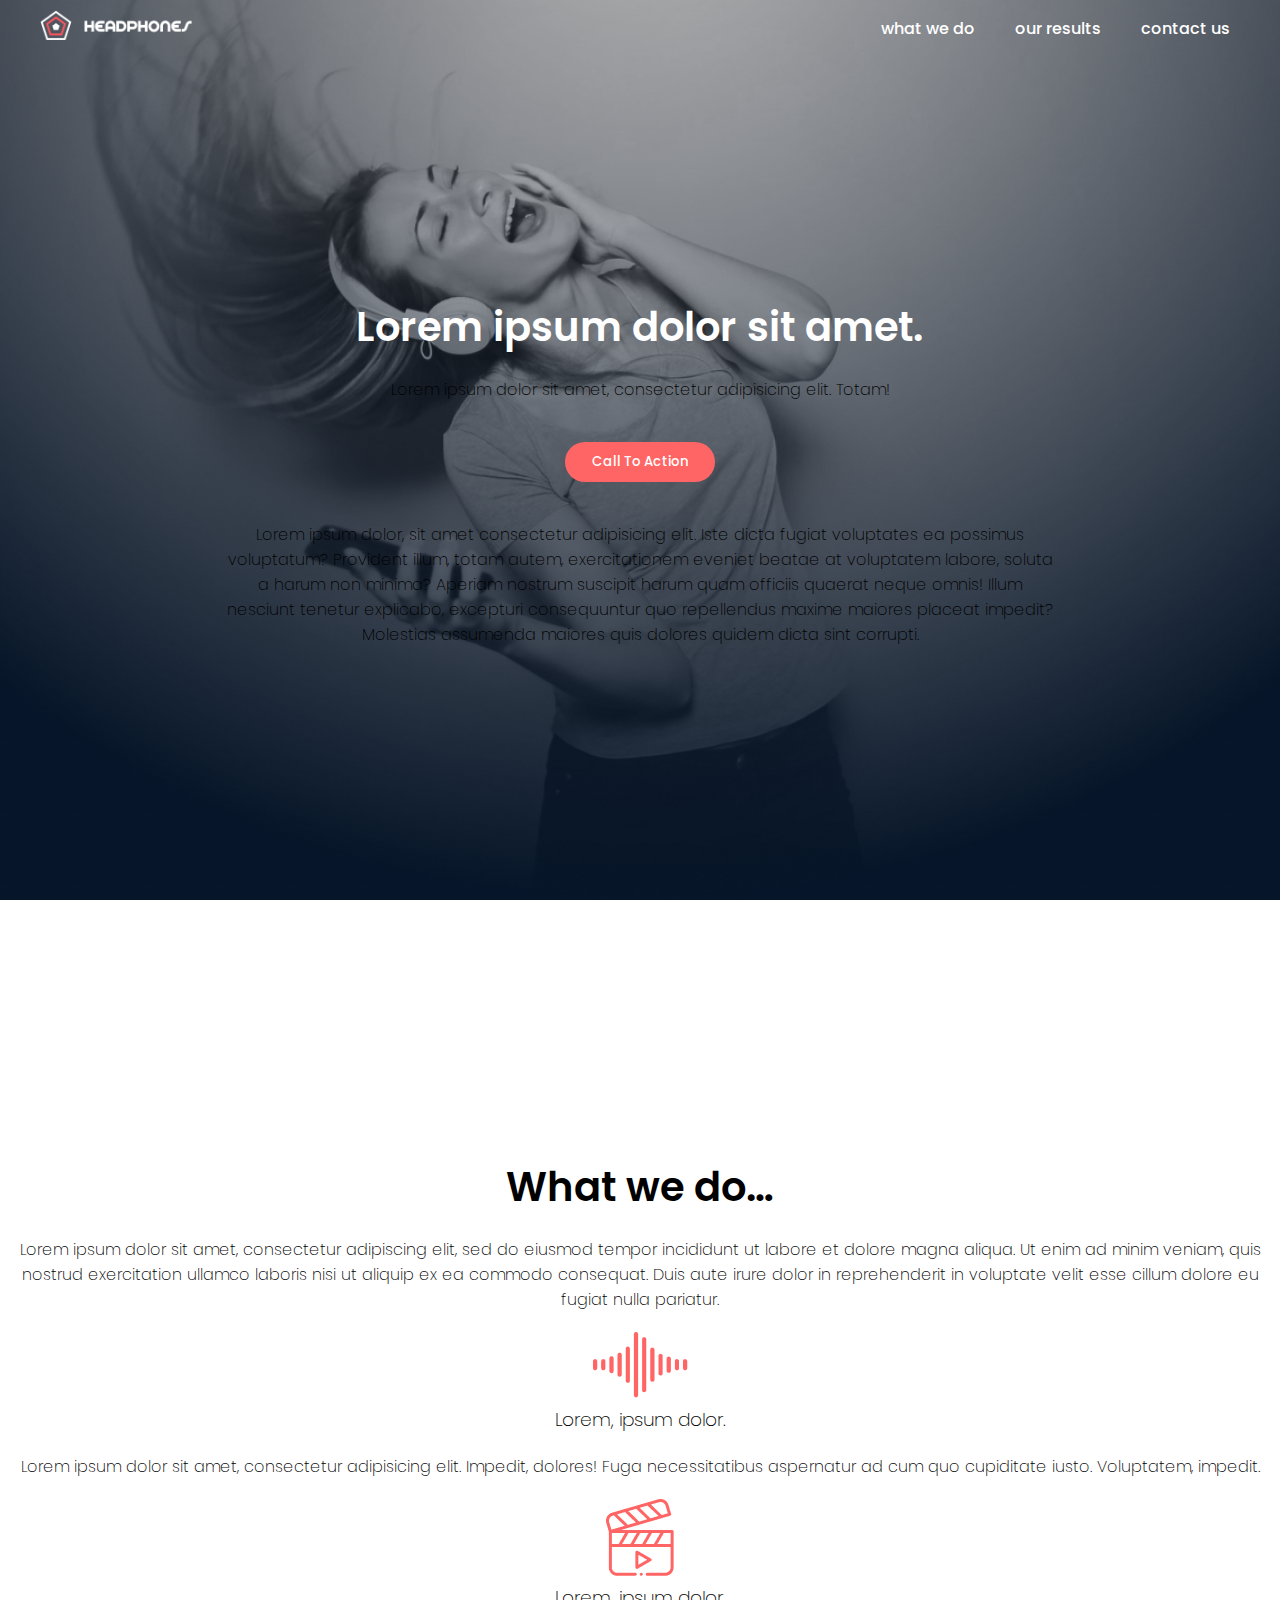
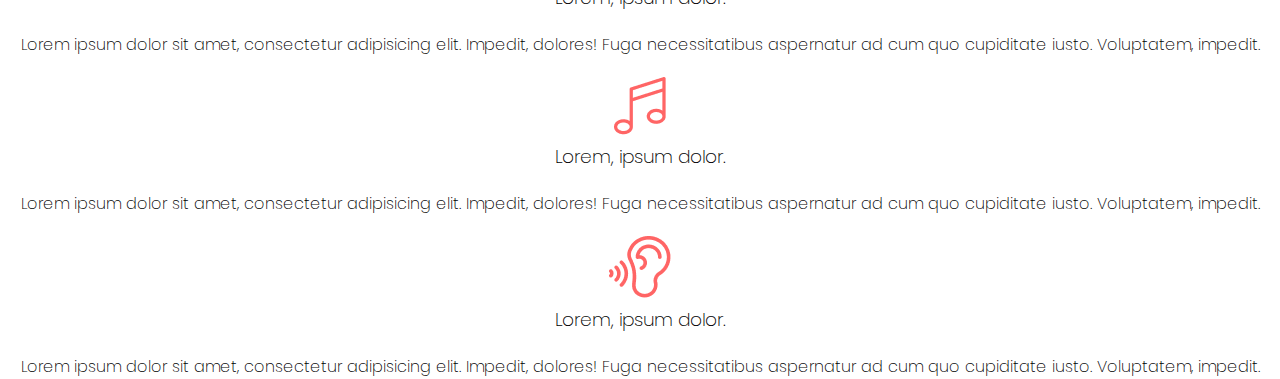
==== headphones/0-index.html @ 61bda293 "Created a what we do sectrion, with a heading ,paragraph and four services cards" ====
<!DOCTYPE html>
<html lang="en">
<head>
    <meta charset="UTF-8">
    <meta name="viewport" content="width=device-width, initial-scale=1.0">
    <title>headphone</title>
    <link rel="stylesheet" href="0-styles.css">

    <!-- Google fonts -->
    <link rel="preconnect" href="https://fonts.googleapis.com">
    <link rel="preconnect" href="https://fonts.gstatic.com" crossorigin>
    <link href="https://fonts.googleapis.com/css2?family=Poppins:ital,wght@0,100;0,200;0,300;0,400;0,500;0,600;0,700;0,800;0,900;1,100;1,200;1,300;1,400;1,500;1,600;1,700;1,800;1,900&display=swap" rel="stylesheet">
</head>
<body>
    <header>
        <a class="logo" href="index.html">
            <img src="images/logo_headphones.png" alt="Acme Headphones Logo">
        </a>

       <nav>
        <ul>
            <li><a href="#">what we do</a></li>
            <li><a href="#">our results</a></li>
            <li><a href="#">contact us</a></li>
        </ul>
       </nav>
    </header>

    <main>
        <section class="home" id="home">

            <div class="home_content">
            <h1>
               Lorem ipsum dolor sit amet.
            </h1>

            <p>
                Lorem ipsum dolor sit amet, consectetur adipisicing elit. Totam!
            </p>

            <button>Call To Action</button>
            <p>Lorem ipsum dolor, sit amet consectetur adipisicing elit. Iste dicta fugiat voluptates ea possimus voluptatum? Provident illum, totam autem, exercitationem eveniet beatae at voluptatem labore, soluta a harum non minima? Aperiam nostrum suscipit harum quam officiis quaerat neque omnis! Illum nesciunt tenetur explicabo, excepturi consequuntur quo repellendus maxime maiores placeat impedit? Molestias assumenda maiores quis dolores quidem dicta sint corrupti.</p>
            </div>

        </section>

        <section class="whatwedo" id="whatwedo">

            <h1>
                What we do…
            </h1>

            <p>
                Lorem ipsum dolor sit amet, consectetur adipiscing elit, sed do eiusmod tempor incididunt ut labore et dolore magna aliqua. Ut enim ad minim veniam, quis nostrud exercitation ullamco laboris nisi ut aliquip ex ea commodo consequat. Duis aute irure dolor in reprehenderit in voluptate velit esse cillum dolore eu fugiat nulla pariatur.
            </p>

            <div class="services">
                <div class="service_card">
                    <img src="images/sound-frecuency.png" alt="">
                    <h3>Lorem, ipsum dolor.</h3>
                    <p>Lorem ipsum dolor sit amet, consectetur adipisicing elit. Impedit, dolores! Fuga necessitatibus aspernatur ad cum quo cupiditate iusto. Voluptatem, impedit.</p>
                </div>
                <div class="service_card">
                    <img src="images/video.png" alt="">
                    <h3>Lorem, ipsum dolor.</h3>
                    <p>Lorem ipsum dolor sit amet, consectetur adipisicing elit. Impedit, dolores! Fuga necessitatibus aspernatur ad cum quo cupiditate iusto. Voluptatem, impedit.</p>
                </div>
                <div class="service_card">
                    <img src="images/music.png" alt="">
                    <h3>Lorem, ipsum dolor.</h3>
                    <p>Lorem ipsum dolor sit amet, consectetur adipisicing elit. Impedit, dolores! Fuga necessitatibus aspernatur ad cum quo cupiditate iusto. Voluptatem, impedit.</p>
                </div>
                <div class="service_card">
                    <img src="images/hearing.png" alt="">
                    <h3>Lorem, ipsum dolor.</h3>
                    <p>Lorem ipsum dolor sit amet, consectetur adipisicing elit. Impedit, dolores! Fuga necessitatibus aspernatur ad cum quo cupiditate iusto. Voluptatem, impedit.</p>
                </div>
            </div>

         
        </section>

    </main>

    <footer>

    </footer>
    
</body>
</html>
---- headphones/0-styles.css ----
* {
  font-family: "Poppins", sans-serif;
  font-weight: 200;
  font-style: normal;
  margin: 0;
  padding: 0;
}

body {
  background-image: url(images/headphones_hero_1.jpg);
  background-size: cover;
  background-position: center;
  background-attachment: fixed;
  background-repeat: no-repeat;
  height: 100vh;
}

/* Navigation Styles */

/* Style the header */
header {
  display: flex;
  justify-content: space-between;
  align-items: center;
  padding: 10px 40px;
}

header .logo img {
  height: 30px;
}

nav ul {
  list-style-type: none;
  display: flex;
  gap: 20px;
}

nav ul li a {
  text-decoration: none;
  color: #ffffff;
  font-size: 16px;
  font-weight: 500;
  padding: 10px;
  transition: color 0.3s ease;
}

nav ul li a:hover {
  color: #fd0000;
}

/* main home content */

.home {
  text-align: center;
  height: 100vh;
}

.home_content h1,
p,
button {
  margin: 20px 0;
  color: #fff;
}

.home_content {
  margin: 200px auto;
  padding: 20px;
  width: 65%;
}

.home_content h1,.whatwedo h1 {
  font-weight: 600;
  font-size: 2.5em;
}

.home_content button {
  background-color: #ff6565;
  border-radius: 50px;
  padding: 10px 20px;
  width: 150px;
  border: none;
  font-weight: 500;
}

.home_content button:hover {
  background-color: #fd0000;
  border-radius: 50px;
  padding: 10px 20px;
  width: 150px;
  border: none;
  font-weight: 500;
  transition: 0.3s ease-in-out;
}


/* What we do section */

.whatwedo {
 text-align: center;
 color: #000000;
 background-color: #fff;

}

.whatwedo h1,p{
    color: #000000;
}
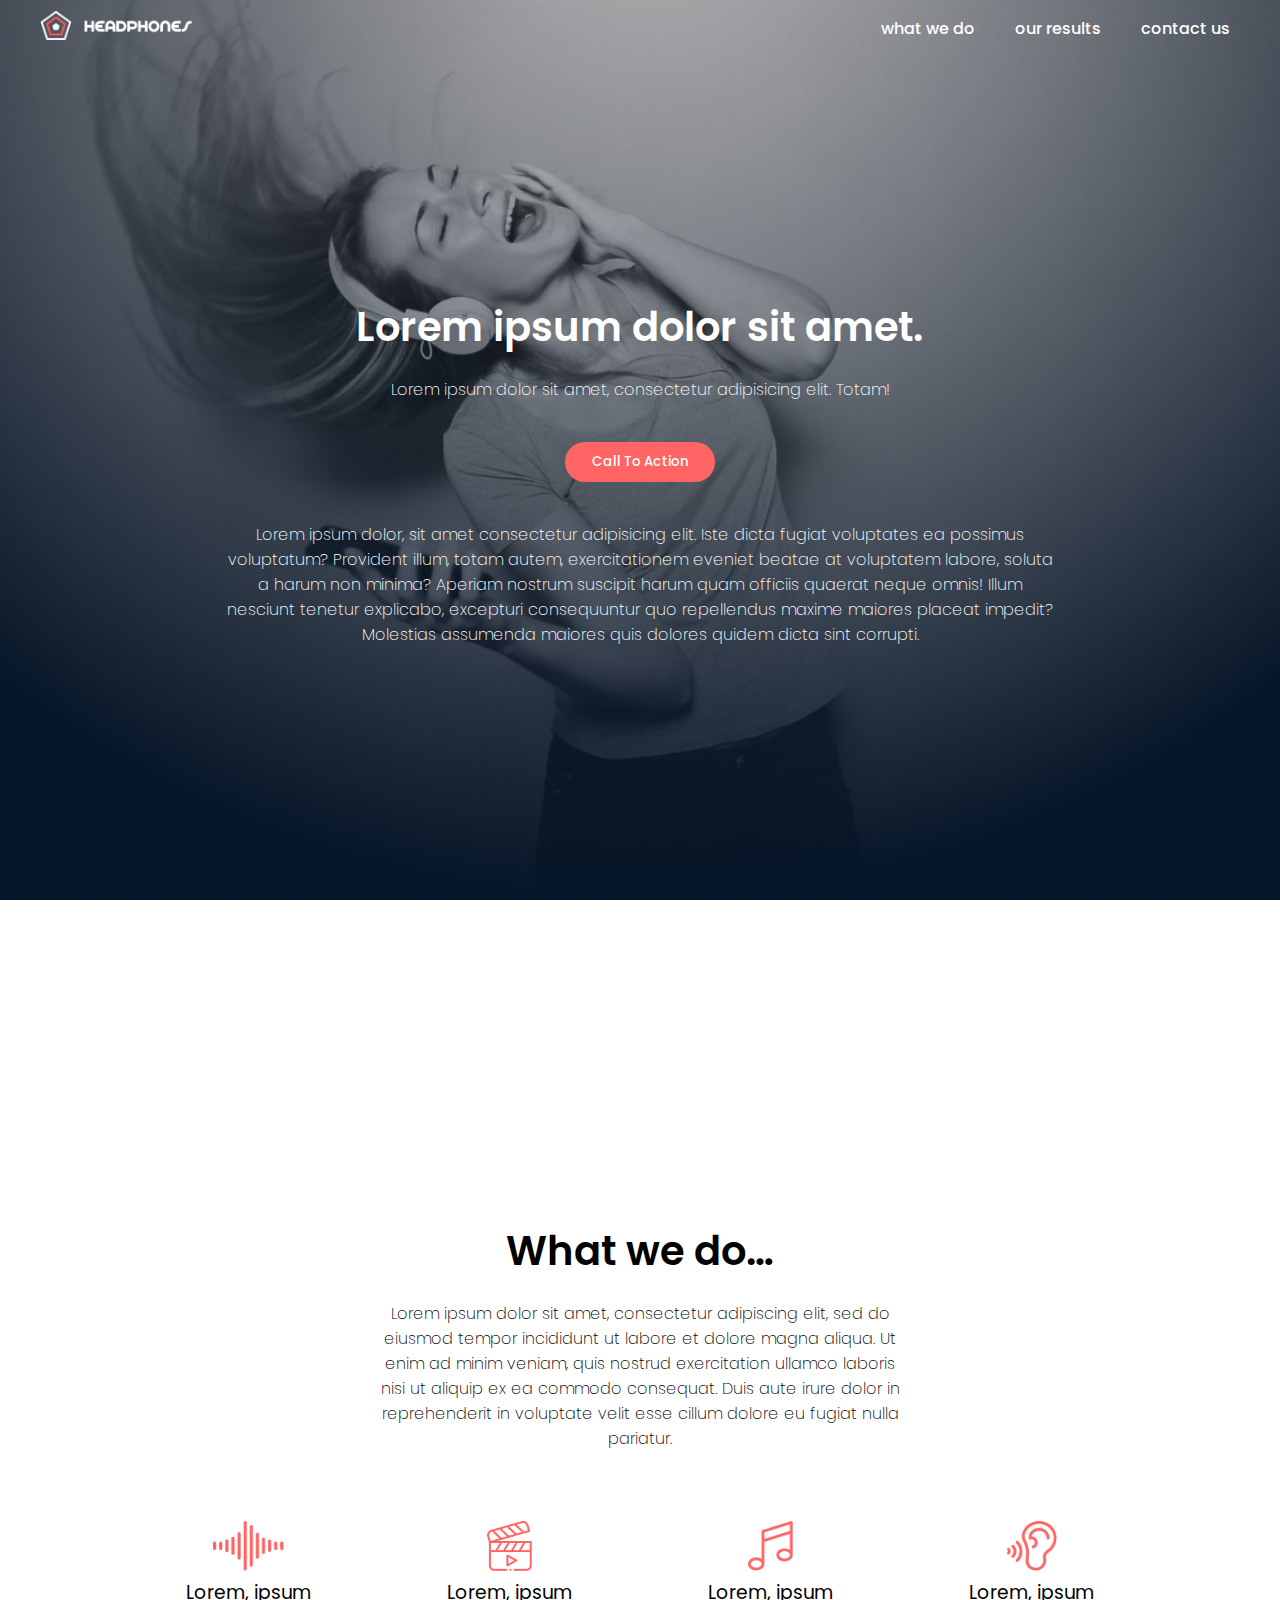
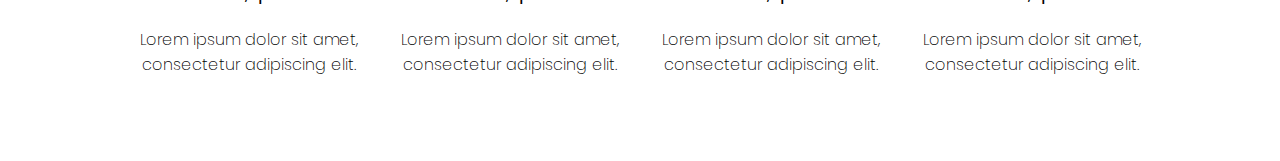
==== commit 2eefccd4: "Aligned all content under the whatwedo section to center,used grid view for services card to align t" ====
--- a/headphones/0-index.html
+++ b/headphones/0-index.html
@@ -46,34 +46,36 @@
 
         <section class="whatwedo" id="whatwedo">
 
-            <h1>
-                What we do…
-            </h1>
-
-            <p>
-                Lorem ipsum dolor sit amet, consectetur adipiscing elit, sed do eiusmod tempor incididunt ut labore et dolore magna aliqua. Ut enim ad minim veniam, quis nostrud exercitation ullamco laboris nisi ut aliquip ex ea commodo consequat. Duis aute irure dolor in reprehenderit in voluptate velit esse cillum dolore eu fugiat nulla pariatur.
-            </p>
+            <div class="whatwedo_content">
+                <h1>
+                    What we do…
+                </h1>
+    
+                <p>
+                    Lorem ipsum dolor sit amet, consectetur adipiscing elit, sed do eiusmod tempor incididunt ut labore et dolore magna aliqua. Ut enim ad minim veniam, quis nostrud exercitation ullamco laboris nisi ut aliquip ex ea commodo consequat. Duis aute irure dolor in reprehenderit in voluptate velit esse cillum dolore eu fugiat nulla pariatur.
+                </p>
+            </div>
 
             <div class="services">
                 <div class="service_card">
                     <img src="images/sound-frecuency.png" alt="">
-                    <h3>Lorem, ipsum dolor.</h3>
-                    <p>Lorem ipsum dolor sit amet, consectetur adipisicing elit. Impedit, dolores! Fuga necessitatibus aspernatur ad cum quo cupiditate iusto. Voluptatem, impedit.</p>
+                    <h3>Lorem, ipsum</h3>
+                    <p>Lorem ipsum dolor sit amet, consectetur adipiscing elit.</p>
                 </div>
                 <div class="service_card">
                     <img src="images/video.png" alt="">
-                    <h3>Lorem, ipsum dolor.</h3>
-                    <p>Lorem ipsum dolor sit amet, consectetur adipisicing elit. Impedit, dolores! Fuga necessitatibus aspernatur ad cum quo cupiditate iusto. Voluptatem, impedit.</p>
+                    <h3>Lorem, ipsum</h3>
+                    <p>Lorem ipsum dolor sit amet, consectetur adipiscing elit.</p>
                 </div>
                 <div class="service_card">
                     <img src="images/music.png" alt="">
-                    <h3>Lorem, ipsum dolor.</h3>
-                    <p>Lorem ipsum dolor sit amet, consectetur adipisicing elit. Impedit, dolores! Fuga necessitatibus aspernatur ad cum quo cupiditate iusto. Voluptatem, impedit.</p>
+                    <h3>Lorem, ipsum</h3>
+                    <p>Lorem ipsum dolor sit amet, consectetur adipiscing elit.</p>
                 </div>
                 <div class="service_card">
                     <img src="images/hearing.png" alt="">
-                    <h3>Lorem, ipsum dolor.</h3>
-                    <p>Lorem ipsum dolor sit amet, consectetur adipisicing elit. Impedit, dolores! Fuga necessitatibus aspernatur ad cum quo cupiditate iusto. Voluptatem, impedit.</p>
+                    <h3>Lorem, ipsum</h3>
+                    <p>Lorem ipsum dolor sit amet, consectetur adipiscing elit.</p>
                 </div>
             </div>
 
--- a/headphones/0-styles.css
+++ b/headphones/0-styles.css
@@ -73,6 +73,10 @@
   font-size: 2.5em;
 }
 
+.home_content p,h1{
+    color: #fff;
+}
+
 .home_content button {
   background-color: #ff6565;
   border-radius: 50px;
@@ -96,12 +100,38 @@
 /* What we do section */
 
 .whatwedo {
+ padding: 5% 10%;
+ background-color: #fff;
  text-align: center;
- color: #000000;
- background-color: #fff;
-
+ gap: 50px;
 }
 
-.whatwedo h1,p{
+.whatwedo_content h1,p{
     color: #000000;
 }
+
+.whatwedo_content{
+    margin: 0 250px;
+    text-align: center;
+    padding-bottom: 50px;
+}
+
+
+.services{
+    display: grid;
+    grid-template-columns: repeat(4,1fr);
+    justify-content: space-around;
+    gap: 20px;
+}
+
+.service_card img{
+    height: 50px;
+}
+
+.service_card h3{
+    font-weight: 400;
+}
+
+.service_card{
+    text-align: center;
+}
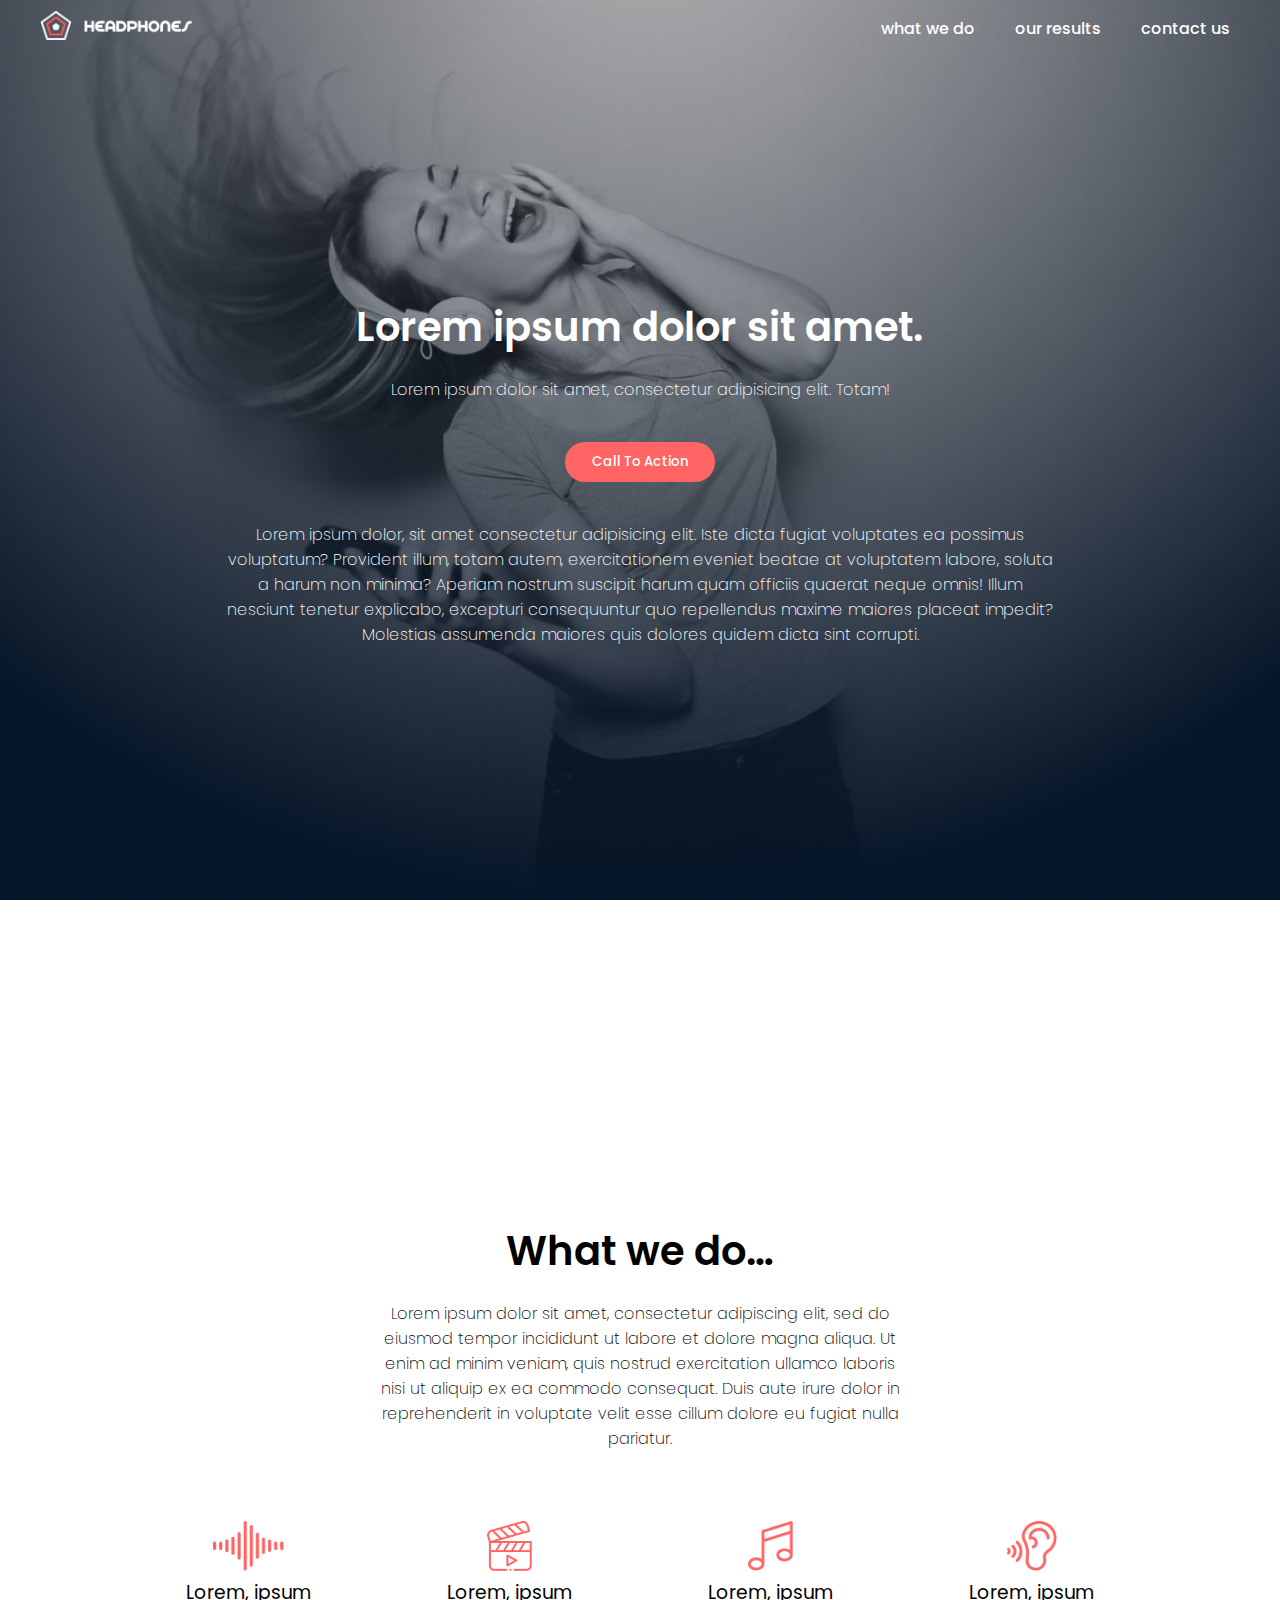
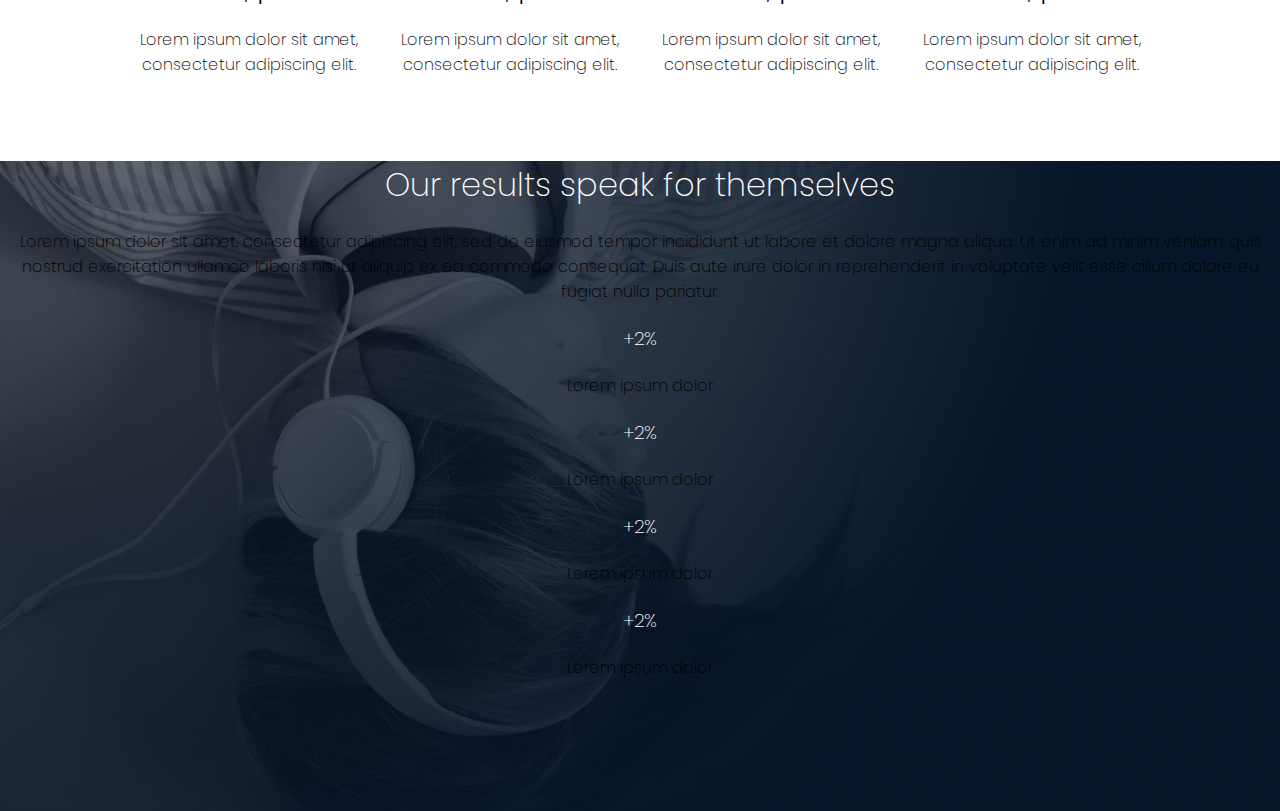
==== commit c5aca246: "Created a results section, with a heading, paragraph and 4 cards showing results, and also added a b" ====
--- a/headphones/0-index.html
+++ b/headphones/0-index.html
@@ -82,6 +82,45 @@
          
         </section>
 
+        <section class="results_section" id="results_section">
+
+            <div class="results_content">
+                <h1>
+                    Our results speak for themselves
+                </h1>
+    
+                <p>
+                    Lorem ipsum dolor sit amet, consectetur adipiscing elit, sed do eiusmod tempor incididunt ut labore et dolore magna aliqua. Ut enim ad minim veniam, quis nostrud exercitation ullamco laboris nisi ut aliquip ex ea commodo consequat. Duis aute irure dolor in reprehenderit in voluptate velit esse cillum dolore eu fugiat nulla pariatur.
+                </p>
+            </div>
+
+            <div class="results">
+
+                <div class="results_card">
+                    <h3>+2%</h3>
+                    <p>Lorem ipsum dolor</p>
+                </div>
+
+                <div class="results_card">
+                    <h3>+2%</h3>
+                    <p>Lorem ipsum dolor</p>
+                </div>
+
+                <div class="results_card">
+                    <h3>+2%</h3>
+                    <p>Lorem ipsum dolor</p>
+                </div>
+
+                <div class="results_card">
+                    <h3>+2%</h3>
+                    <p>Lorem ipsum dolor</p>
+                </div>
+
+            </div>
+
+         
+        </section>
+
     </main>
 
     <footer>
--- a/headphones/0-styles.css
+++ b/headphones/0-styles.css
@@ -135,3 +135,16 @@
 .service_card{
     text-align: center;
 }
+
+/* Results Section */
+
+.results_section{
+    height: 650px;
+    background-image: url(images/headphones_hero_2.jpg);
+    background-position: center;
+    background-repeat: no-repeat;
+    background-size: cover;
+
+    text-align: center;
+    color: #fff;
+}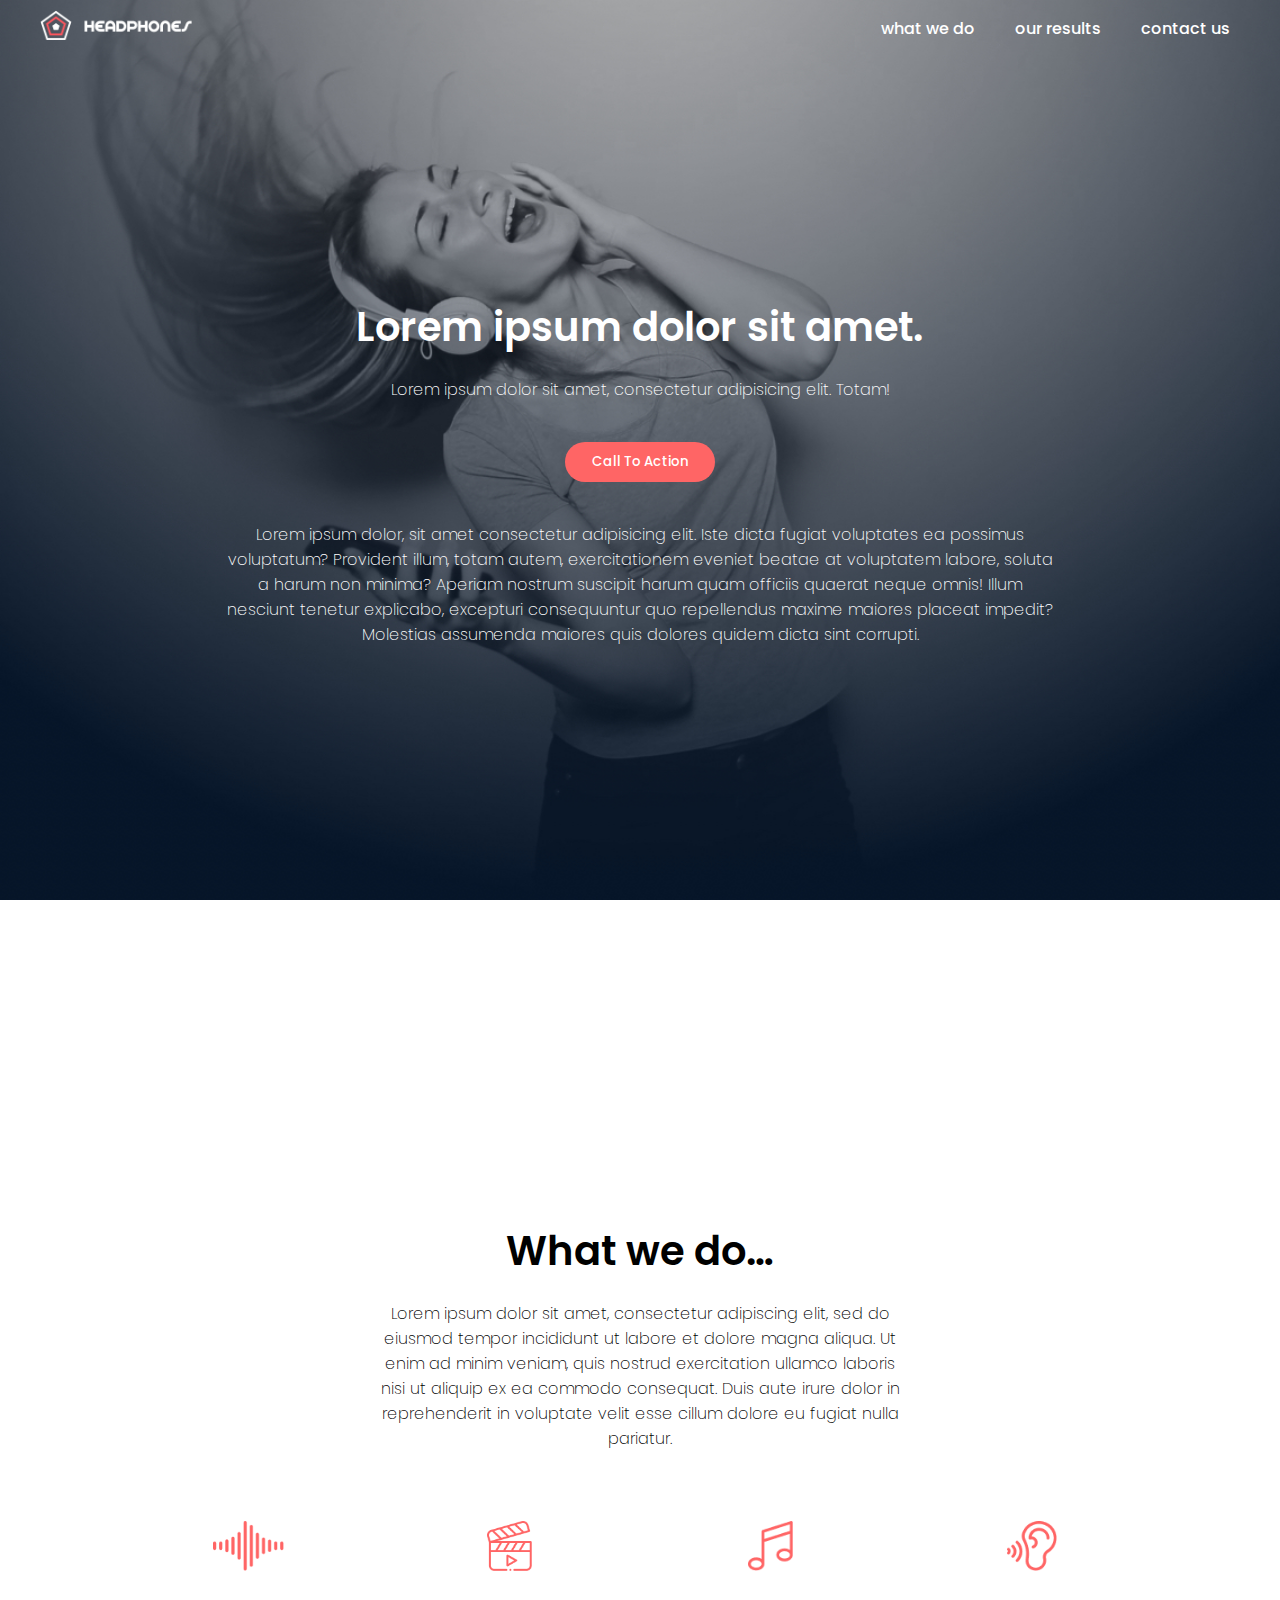
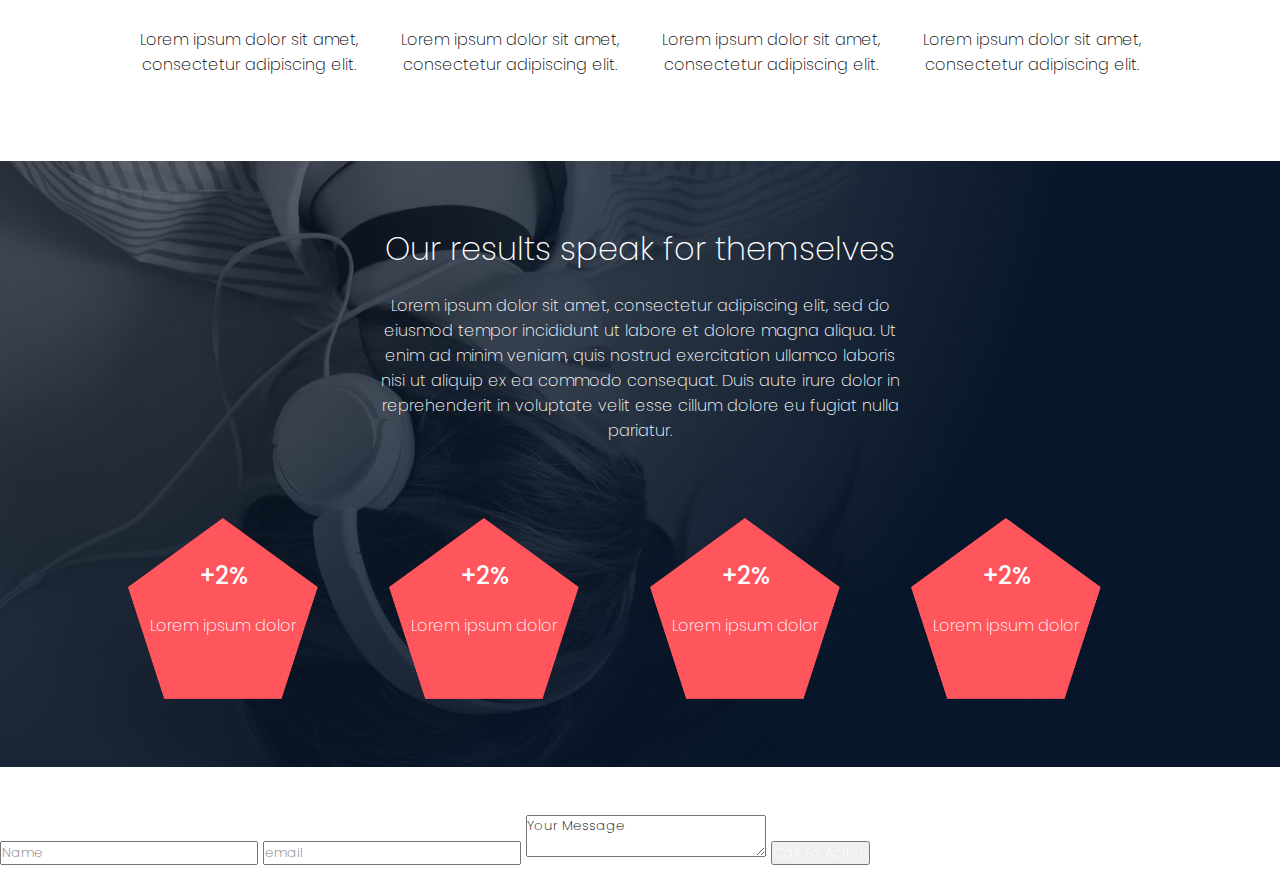
==== commit 240c9fd6: "Created a contact us section and created a form with a name,email, message and call to action button" ====
--- a/headphones/0-index.html
+++ b/headphones/0-index.html
@@ -121,6 +121,18 @@
          
         </section>
 
+        <section class="contact">
+            <div class="contact_us">
+                <form action="">
+                    <h1>Contact Us</h1>
+                    <input type="text" placeholder="Name">
+                    <input type="email" placeholder="email">
+                    <textarea name="message" id="text">Your Message</textarea>
+                    <button type="submit">Call To Action</button>
+                </form>
+            </div>
+        </section>
+
     </main>
 
     <footer>
--- a/headphones/0-styles.css
+++ b/headphones/0-styles.css
@@ -139,12 +139,55 @@
 /* Results Section */
 
 .results_section{
-    height: 650px;
     background-image: url(images/headphones_hero_2.jpg);
     background-position: center;
     background-repeat: no-repeat;
     background-size: cover;
+    text-align: center;
 
+}
+
+.results_section {
+    padding: 5% 10%;
+    background-color: #fff;
     text-align: center;
+    gap: 50px;
+   }
+
+   .results_content p, .results p,h3{
     color: #fff;
-}+   }
+
+.results_content{
+    margin: 0 250px;
+    text-align: center;
+    padding-bottom: 50px;
+}
+
+.results{
+    display: grid;
+    grid-template-columns: repeat(4,1fr);
+    justify-content: space-around;
+    gap: 20px;
+
+}
+
+.results .results_card{
+    height: 190px;
+    width: 190px;
+    background-image: url(images/pentagone.png);
+    background-position: center;
+    background-repeat: no-repeat;
+    background-size: contain;
+    text-align: center;
+    align-content: center;
+    
+}
+
+.results .results_card h3{
+   font-weight: 500;
+   font-size: 1.5em;
+}
+
+
+
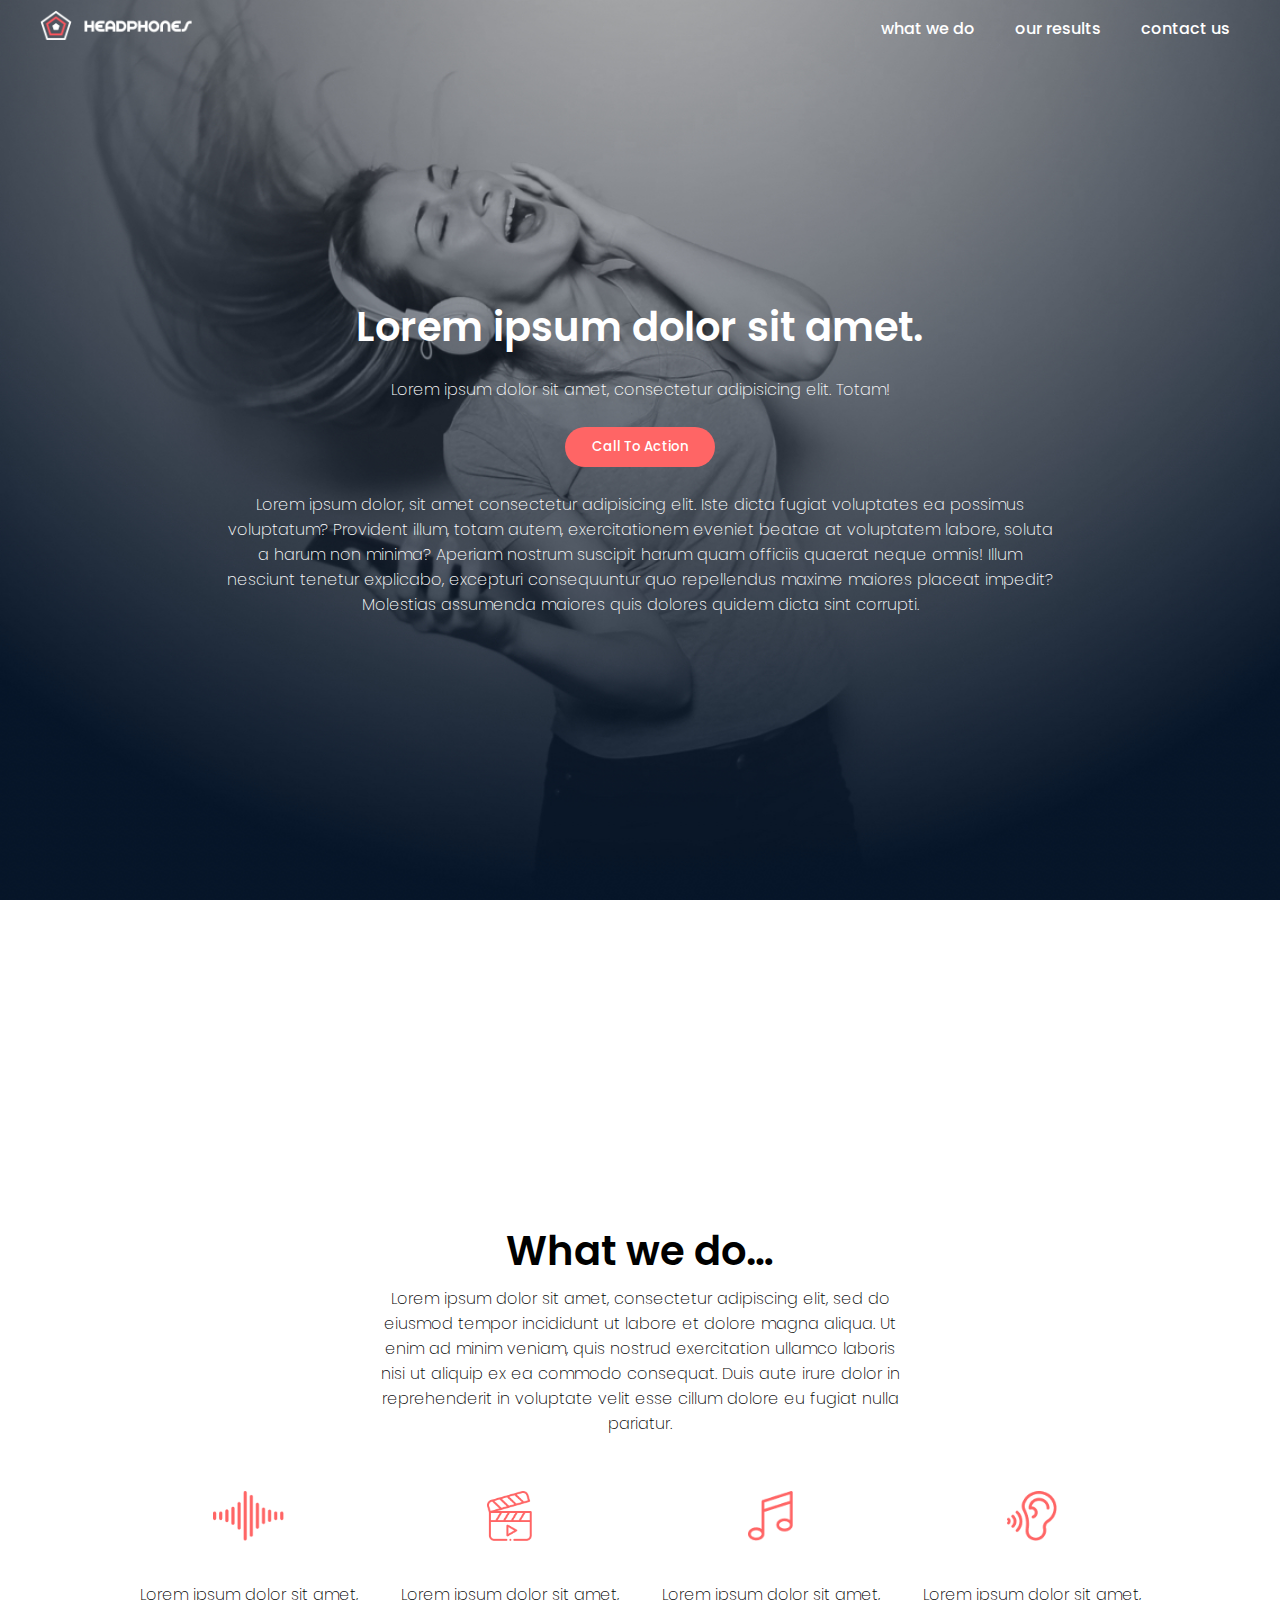
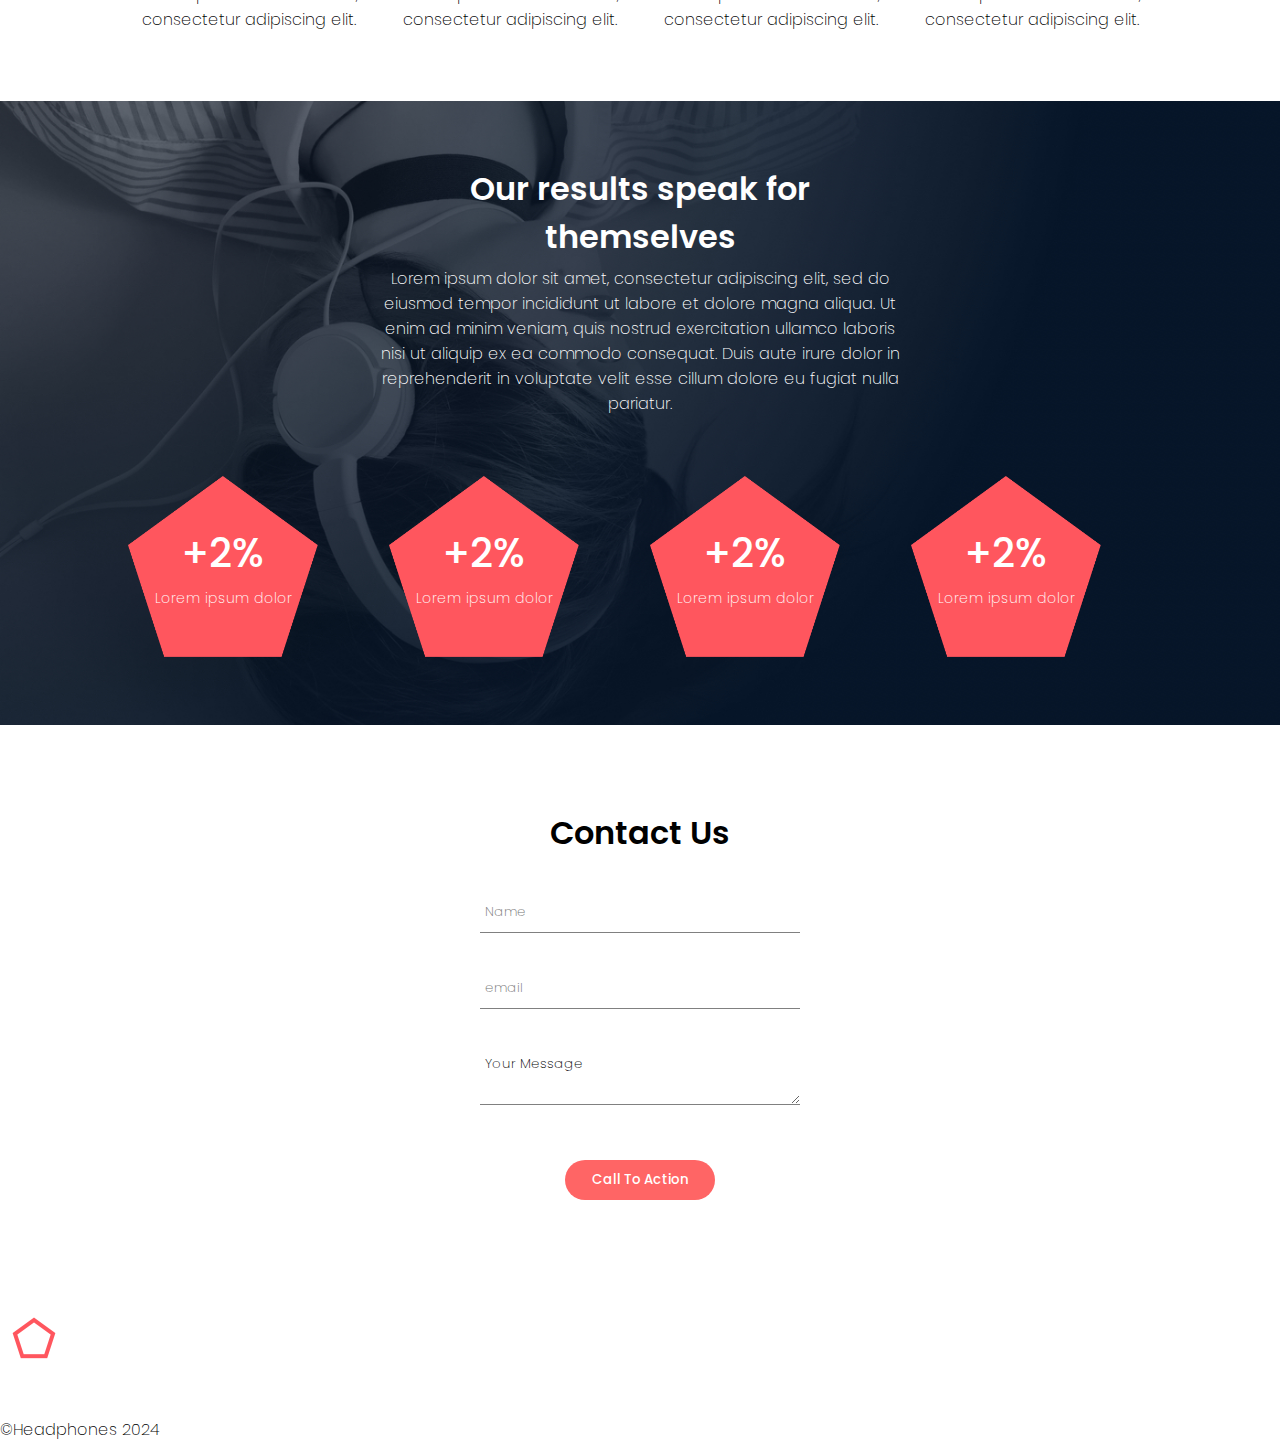
==== commit fba55253: "Created a footer with two divs to contain the logo and social media icons, and also the &copy for co" ====
--- a/headphones/0-index.html
+++ b/headphones/0-index.html
@@ -136,6 +136,18 @@
     </main>
 
     <footer>
+        <div class="footer_content">
+            <div class="footer_icons">
+                <img src="images/logo_headphones.png" alt="">
+            </div>
+            <div class="footer_icons">
+                <img src="images/facebook.png" alt="">
+                <img src="images/instagram.png" alt="">
+                <img src="images/twitter.png" alt="">
+            </div>
+        </div>
+
+        <p>&copy;Headphones 2024</p>
 
     </footer>
     
--- a/headphones/0-styles.css
+++ b/headphones/0-styles.css
@@ -68,16 +68,18 @@
   width: 65%;
 }
 
-.home_content h1,.whatwedo h1 {
+.home_content h1,
+.whatwedo h1 {
   font-weight: 600;
   font-size: 2.5em;
 }
 
-.home_content p,h1{
-    color: #fff;
-}
-
-.home_content button {
+.home_content p,
+h1 {
+  color: #fff;
+}
+
+button {
   background-color: #ff6565;
   border-radius: 50px;
   padding: 10px 20px;
@@ -86,7 +88,7 @@
   font-weight: 500;
 }
 
-.home_content button:hover {
+button:hover {
   background-color: #fd0000;
   border-radius: 50px;
   padding: 10px 20px;
@@ -96,98 +98,154 @@
   transition: 0.3s ease-in-out;
 }
 
+button:focus,
+input:focus,
+textarea:focus {
+  outline: 0;
+}
 
 /* What we do section */
 
 .whatwedo {
- padding: 5% 10%;
- background-color: #fff;
- text-align: center;
- gap: 50px;
-}
-
-.whatwedo_content h1,p{
-    color: #000000;
-}
-
-.whatwedo_content{
-    margin: 0 250px;
-    text-align: center;
-    padding-bottom: 50px;
-}
-
-
-.services{
-    display: grid;
-    grid-template-columns: repeat(4,1fr);
-    justify-content: space-around;
-    gap: 20px;
-}
-
-.service_card img{
-    height: 50px;
-}
-
-.service_card h3{
-    font-weight: 400;
-}
-
-.service_card{
-    text-align: center;
+  padding: 5% 10%;
+  background-color: #fff;
+  text-align: center;
+  gap: 50px;
+}
+
+.whatwedo_content h1,
+p {
+  color: #000000;
+}
+
+.whatwedo_content {
+  margin: 0 250px;
+  text-align: center;
+  padding-bottom: 50px;
+}
+
+.services {
+  display: grid;
+  grid-template-columns: repeat(4, 1fr);
+  justify-content: space-around;
+  gap: 20px;
+}
+
+.service_card img {
+  height: 50px;
+}
+
+.service_card h3 {
+  font-weight: 400;
+}
+
+.service_card {
+  text-align: center;
 }
 
 /* Results Section */
 
-.results_section{
-    background-image: url(images/headphones_hero_2.jpg);
-    background-position: center;
-    background-repeat: no-repeat;
-    background-size: cover;
-    text-align: center;
-
-}
-
 .results_section {
-    padding: 5% 10%;
-    background-color: #fff;
-    text-align: center;
-    gap: 50px;
-   }
-
-   .results_content p, .results p,h3{
+  background-image: url(images/headphones_hero_2.jpg);
+  background-position: center;
+  background-repeat: no-repeat;
+  background-size: cover;
+  text-align: center;
+}
+
+.results_content h1{
+    font-weight: 600;
     color: #fff;
-   }
-
-.results_content{
-    margin: 0 250px;
-    text-align: center;
-    padding-bottom: 50px;
-}
-
-.results{
-    display: grid;
-    grid-template-columns: repeat(4,1fr);
-    justify-content: space-around;
-    gap: 20px;
-
-}
-
-.results .results_card{
-    height: 190px;
-    width: 190px;
-    background-image: url(images/pentagone.png);
-    background-position: center;
-    background-repeat: no-repeat;
-    background-size: contain;
-    text-align: center;
-    align-content: center;
-    
-}
-
-.results .results_card h3{
-   font-weight: 500;
-   font-size: 1.5em;
-}
-
-
-
+}
+
+.results_card p{
+    font-size: 14px;
+}
+.results_section {
+  padding: 5% 10%;
+  background-color: #fff;
+  text-align: center;
+  gap: 50px;
+}
+
+.results_content p,
+.results p,
+h3 {
+  color: #fff;
+}
+
+.results_content {
+  margin: 0 250px;
+  text-align: center;
+  padding-bottom: 50px;
+}
+
+.results {
+  display: grid;
+  grid-template-columns: repeat(4, 1fr);
+  justify-content: space-around;
+  gap: 20px;
+}
+
+.results .results_card {
+  height: 190px;
+  width: 190px;
+  background-image: url(images/pentagone.png);
+  background-position: center;
+  background-repeat: no-repeat;
+  background-size: contain;
+  align-content: center;
+}
+
+.results .results_card h3 {
+  font-weight: 500;
+  font-size: 2.5em;
+}
+
+.results_card h3,
+p {
+  margin: 5px auto;
+}
+
+/* Contact Us Section */
+
+.contact {
+  background-color: #fff;
+  padding: 5% 10%;
+}
+
+.contact_us form{
+    margin: 0 auto;
+}
+
+.contact_us form {
+  display: flex;
+  flex-direction: column;
+  gap: 35px;
+  width: 320px;
+  padding: 20px;
+  text-align: center;
+  text-align: center;
+  
+}
+
+form input,
+textarea,
+h1 {
+  color: #000000;
+}
+
+form h1 {
+  font-weight: 600;
+}
+
+form input,
+textarea {
+  padding: 10px 5px;
+  border: none;
+  border-bottom: solid 1px gray;
+}
+
+form button{
+    align-self: center;
+}
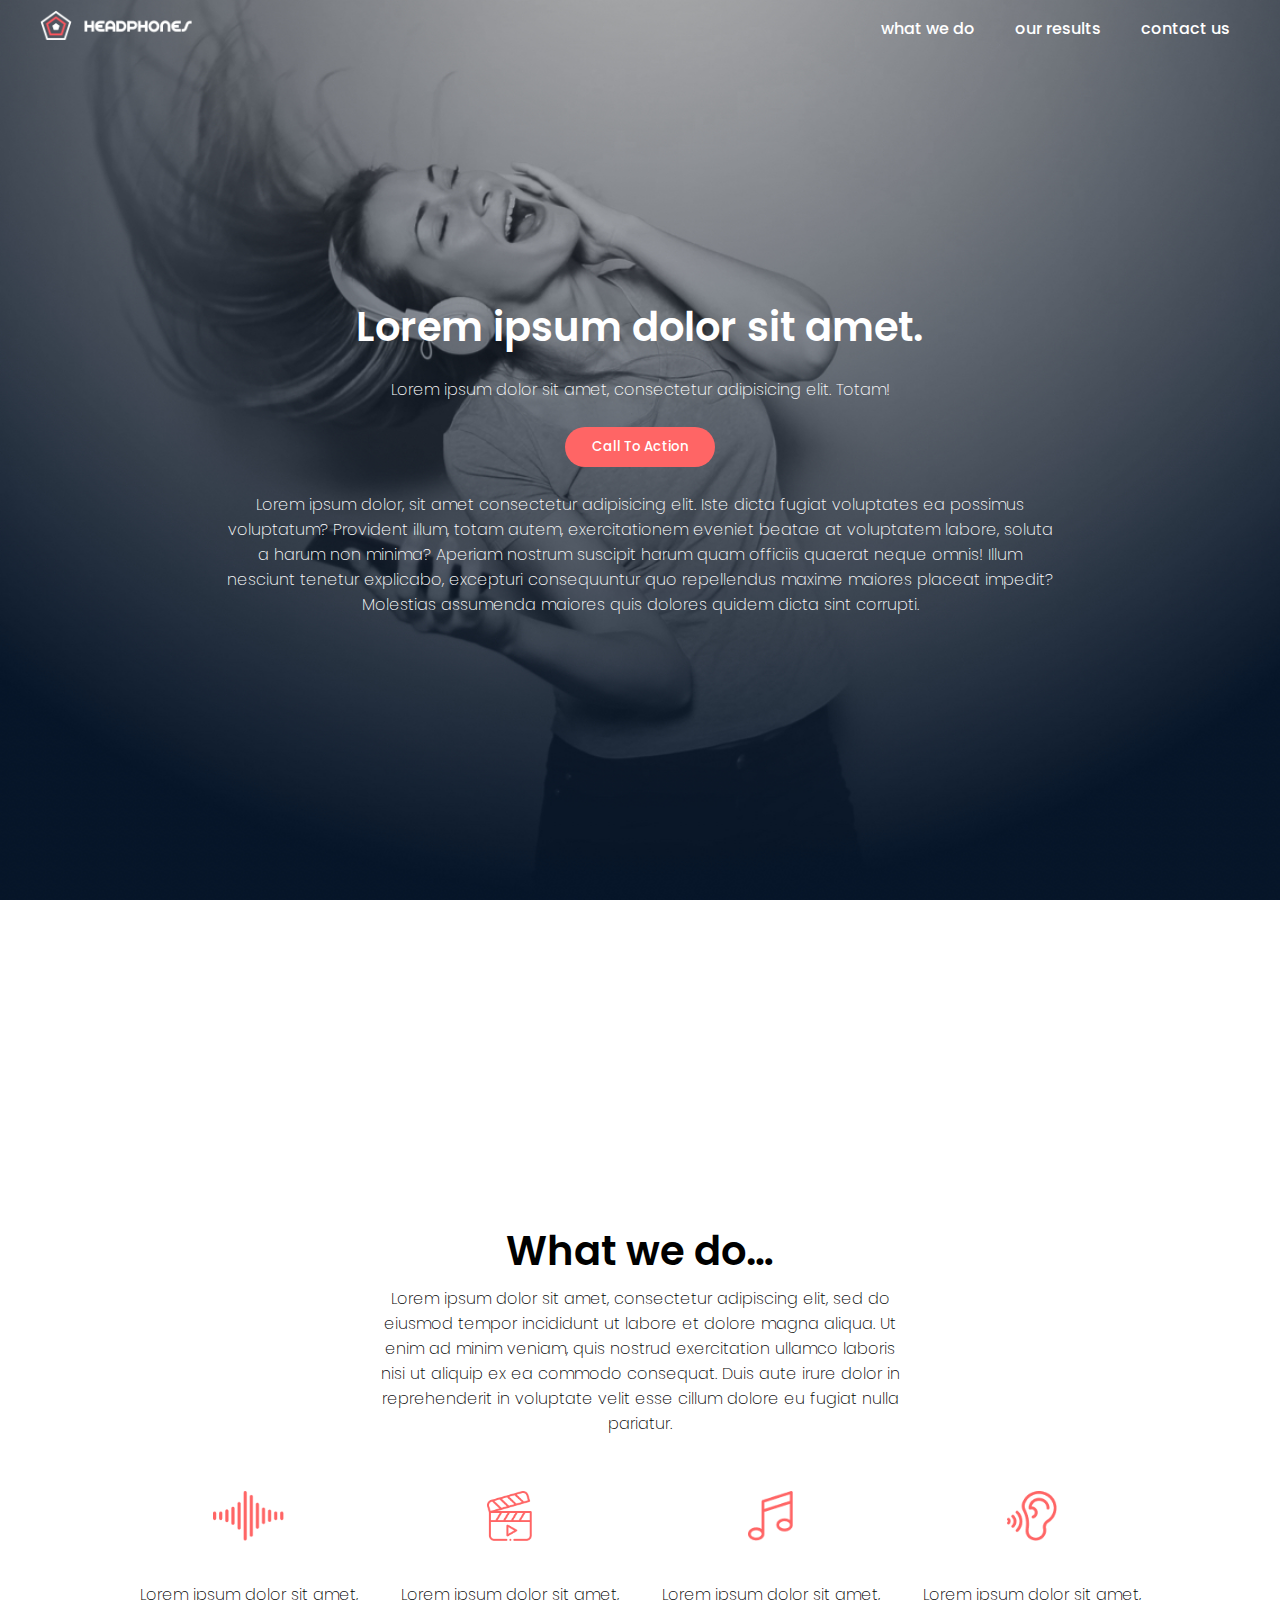
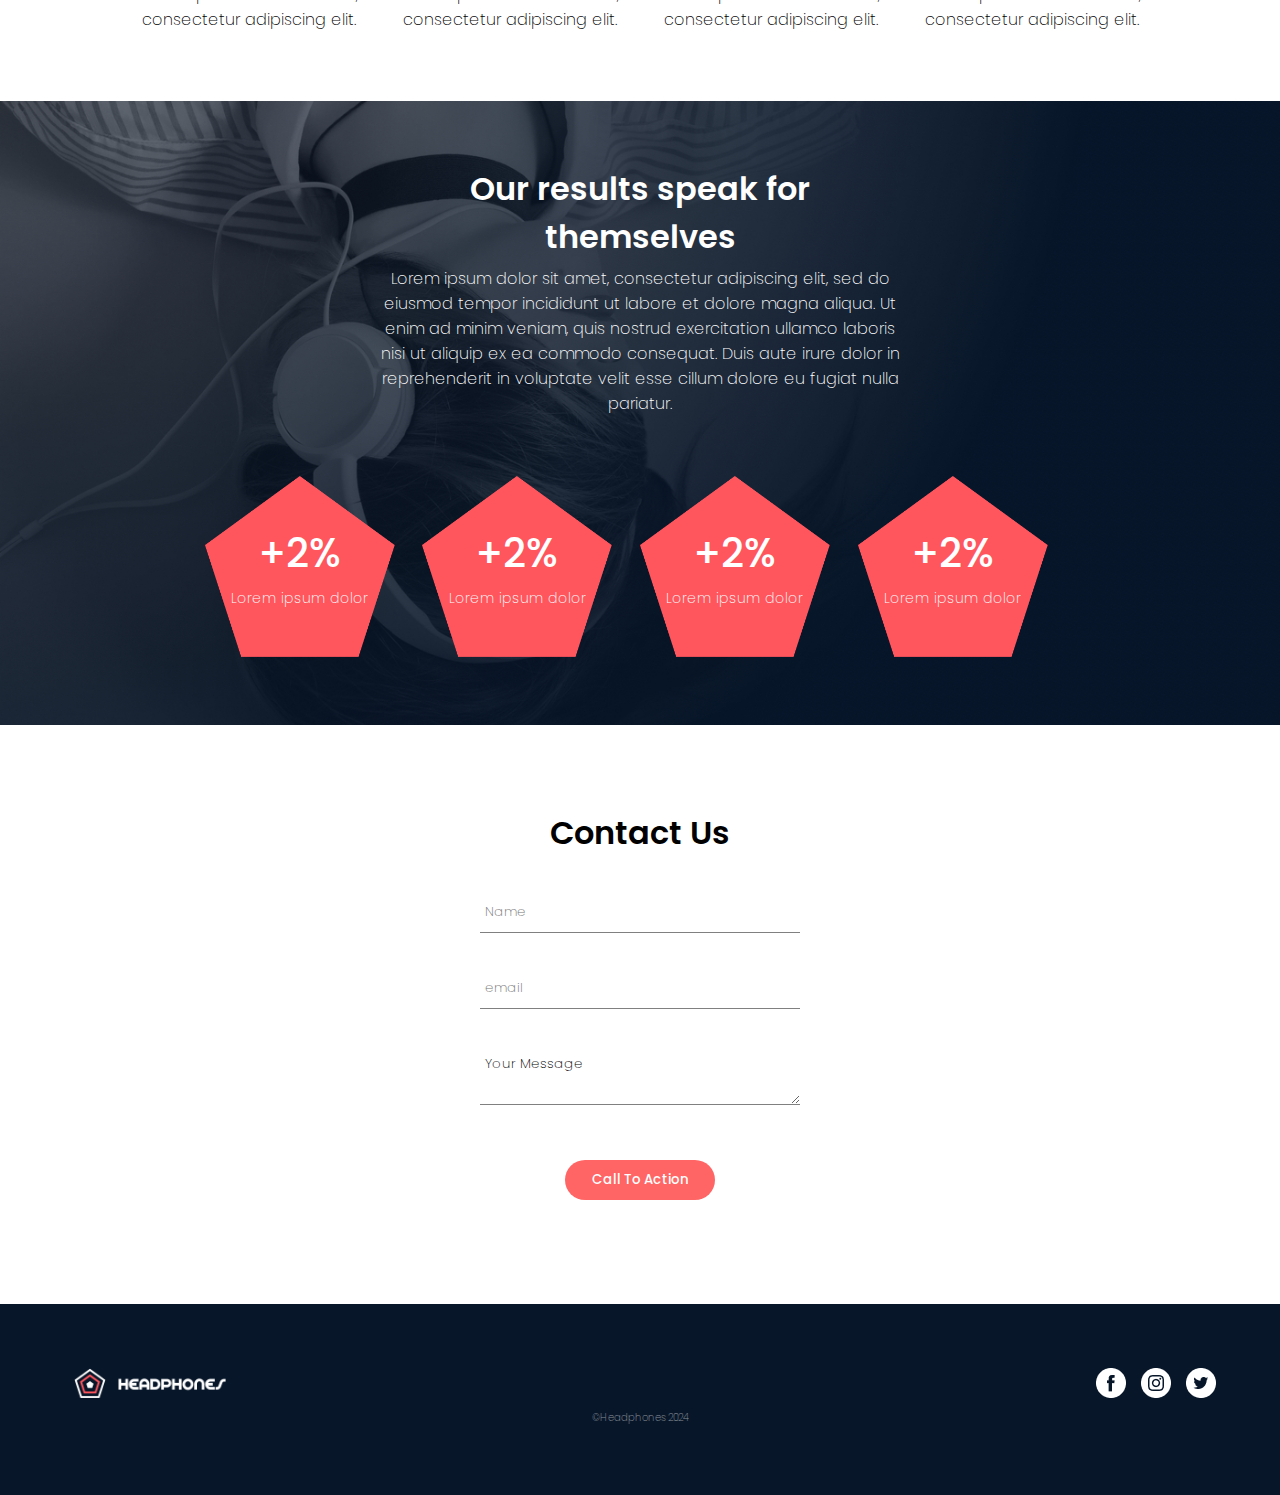
==== commit 0f61bbd0: "Added two more stylesheets, one for tablet view and the other for smartphone view." ====
--- a/headphones/0-index.html
+++ b/headphones/0-index.html
@@ -5,6 +5,8 @@
     <meta name="viewport" content="width=device-width, initial-scale=1.0">
     <title>headphone</title>
     <link rel="stylesheet" href="0-styles.css">
+    <link rel="stylesheet" href="smartphone_style.css">
+    <link rel="stylesheet" href="tablet_style.css">
 
     <!-- Google fonts -->
     <link rel="preconnect" href="https://fonts.googleapis.com">
@@ -13,15 +15,14 @@
 </head>
 <body>
     <header>
-        <a class="logo" href="index.html">
+        <a class="logo" href="#home">
             <img src="images/logo_headphones.png" alt="Acme Headphones Logo">
         </a>
-
        <nav>
         <ul>
-            <li><a href="#">what we do</a></li>
-            <li><a href="#">our results</a></li>
-            <li><a href="#">contact us</a></li>
+            <li><a href="#whatwedo">what we do</a></li>
+            <li><a href="#results_section">our results</a></li>
+            <li><a href="#contact">contact us</a></li>
         </ul>
        </nav>
     </header>
@@ -93,7 +94,9 @@
                     Lorem ipsum dolor sit amet, consectetur adipiscing elit, sed do eiusmod tempor incididunt ut labore et dolore magna aliqua. Ut enim ad minim veniam, quis nostrud exercitation ullamco laboris nisi ut aliquip ex ea commodo consequat. Duis aute irure dolor in reprehenderit in voluptate velit esse cillum dolore eu fugiat nulla pariatur.
                 </p>
             </div>
-
+             
+            <div class="container">
+                
             <div class="results">
 
                 <div class="results_card">
@@ -117,11 +120,12 @@
                 </div>
 
             </div>
+            </div>
 
          
         </section>
 
-        <section class="contact">
+        <section class="contact" id="contact">
             <div class="contact_us">
                 <form action="">
                     <h1>Contact Us</h1>
--- a/headphones/0-styles.css
+++ b/headphones/0-styles.css
@@ -179,12 +179,17 @@
   text-align: center;
   padding-bottom: 50px;
 }
+.container{
+  display: flex;
+  justify-content: center;
+}
 
 .results {
   display: grid;
   grid-template-columns: repeat(4, 1fr);
-  justify-content: space-around;
-  gap: 20px;
+  justify-content: space-between;
+  width: 85%;
+
 }
 
 .results .results_card {
@@ -249,3 +254,31 @@
 form button{
     align-self: center;
 }
+
+
+/* Footer*/
+
+footer{
+    background-color: #071629;
+    text-align: center;
+    padding: 5% 5%;
+}
+
+footer .footer_content{
+    display: flex;
+    flex-direction: row;
+    justify-content: space-between;
+
+}
+
+.footer_content img{
+    height: 30px;
+    margin-left: 10px;
+}
+
+footer p{
+    color: #fff;
+    opacity: 0.5;
+    font-size: 10px;
+
+}--- a/headphones/smartphone_style.css
+++ b/headphones/smartphone_style.css
@@ -0,0 +1,304 @@
+
+
+@media (max-width: 480px) and (max-width: 767px) {
+   
+
+    * {
+        font-family: "Poppins", sans-serif;
+        font-weight: 200;
+        font-style: normal;
+        margin: 0;
+        padding: 0;
+      }
+      
+      body {
+        background-image: url(images/headphones_hero_1.jpg);
+        background-size: cover;
+        background-position: center;
+        background-attachment: fixed;
+        background-repeat: no-repeat;
+        height: 100vh;
+        width: 100%;
+      }
+      
+      /* Navigation Styles */
+      
+      header {
+        display: flex;
+        justify-content: space-between;
+        align-items: center;
+        padding: 10px 10px;
+      }
+      
+      header .logo img {
+        height: 30px;
+      
+      }
+      
+      nav ul {
+        list-style-type: none;
+        display: flex;
+        gap: 20px;
+      }
+
+      ul li a{
+        display: none;
+      }
+      
+      nav ul li a {
+        text-decoration: none;
+        color: #ffffff;
+        font-size: 16px;
+        font-weight: 500;
+        padding: 10px;
+        transition: color 0.3s ease;
+      }
+      
+      nav ul li a:hover {
+        color: #fd0000;
+      }
+      
+      /* main home content */
+      
+      .home {
+        text-align: center;
+        height: 100vh;
+      }
+      
+      .home_content h1,
+      p,
+      button {
+        margin: 20px 0;
+        color: #fff;
+      }
+      
+      .home_content {
+        margin: 200px auto;
+        padding:5px;
+      }
+      
+      .home_content h1,
+      .whatwedo h1 {
+        font-weight: 600;
+        font-size: 2.5em;
+      }
+      
+      .home_content p,
+      h1 {
+        color: #fff;
+      }
+      
+      button {
+        background-color: #ff6565;
+        border-radius: 50px;
+        padding: 10px 20px;
+        width: 150px;
+        border: none;
+        font-weight: 500;
+      }
+      
+      button:hover {
+        background-color: #fd0000;
+        border-radius: 50px;
+        padding: 10px 20px;
+        width: 150px;
+        border: none;
+        font-weight: 500;
+        transition: 0.3s ease-in-out;
+      }
+      
+      button:focus,
+      input:focus,
+      textarea:focus {
+        outline: 0;
+      }
+      
+      /* What we do section */
+      
+      .whatwedo {
+        padding: 5%;
+        background-color: #fff;
+        text-align: center;
+        gap: 50px;
+      }
+      
+      .whatwedo_content h1,
+      p {
+        color: #000000;
+      }
+      
+      .whatwedo_content {
+        margin: 0 25px;
+        text-align: center;
+        padding-bottom: 25px;
+      }
+      
+      .services {
+        display: flex;
+         flex-direction: column;
+        gap: 50px;
+        margin: 0 50px;
+    
+      }
+      
+      .service_card img {
+        height: 50px;
+      }
+      
+      .service_card h3 {
+        font-weight: 400;
+      }
+      
+      .service_card {
+        text-align: center;
+        margin: 50px 0;
+      }
+      
+      /* Results Section */
+      
+      .results_section {
+        background-image: url(images/headphones_hero_2.jpg);
+        background-position: center;
+        background-repeat: no-repeat;
+        background-size: cover;
+        text-align: center;
+      }
+      
+      .results_content h1{
+          font-weight: 600;
+          color: #fff;
+      }
+      
+      .results_card p{
+          font-size: 14px;
+      }
+
+      .results_section {
+        padding: 5% 10%;
+        background-color: #fff;
+        text-align: center;
+        gap: 50px;
+      }
+      
+      .results_content p,
+      .results p,
+      h3 {
+        color: #fff;
+      }
+      
+      .results_content {
+        margin: 0 50px;
+        text-align: center;
+        padding-bottom: 50px;
+        display: flex;
+        flex-direction: column;
+        justify-content: center;
+      }
+      
+      .container{
+        display: flex;
+        justify-content: center;
+      }
+      
+      .results {
+        display: grid;
+        grid-template-columns: repeat(2, 1fr);
+        grid-template-rows: repeat(2, 1fr);
+        gap: 20px;
+        width: 90%;
+      
+      }
+      
+      .results .results_card {
+        height: 190px;
+        width: 190px;
+        background-image: url(images/pentagone.png);
+        background-position: center;
+        background-repeat: no-repeat;
+        background-size: contain;
+        align-content: center;
+      }
+      
+      .results .results_card h3 {
+        font-weight: 500;
+        font-size: 2.5em;
+      }
+      
+      .results_card h3,
+      p {
+        margin: 5px auto;
+      }
+      
+      /* Contact Us Section */
+      
+      .contact {
+        background-color: #fff;
+        padding: 5% 10%;
+      }
+      
+      .contact_us form{
+          margin: 0 auto;
+      }
+      
+      .contact_us form {
+        display: flex;
+        flex-direction: column;
+        gap: 35px;
+        width: 320px;
+        padding: 20px;
+        text-align: center;
+        text-align: center;
+        
+      }
+      
+      form input,
+      textarea,
+      h1 {
+        color: #000000;
+      }
+      
+      form h1 {
+        font-weight: 600;
+      }
+      
+      form input,
+      textarea {
+        padding: 10px 5px;
+        border: none;
+        border-bottom: solid 1px gray;
+      }
+      
+      form button{
+          align-self: center;
+      }
+      
+      
+      /* Footer*/
+      
+      footer{
+          background-color: #071629;
+          text-align: center;
+          padding: 5% 5%;
+      }
+      
+      footer .footer_content{
+          display: flex;
+          flex-direction: row;
+          gap: 10px;
+          justify-content: center;
+      
+      }
+      
+      .footer_content img{
+          height: 30px;
+          margin-left: 10px;
+      }
+      
+      footer p{
+          color: #fff;
+          opacity: 0.5;
+          font-size: 10px;
+      
+      }
+
+}--- a/headphones/tablet_style.css
+++ b/headphones/tablet_style.css
@@ -0,0 +1,290 @@
+
+
+@media (min-width: 769px){
+   
+    * {
+        font-family: "Poppins", sans-serif;
+        font-weight: 200;
+        font-style: normal;
+        margin: 0;
+        padding: 0;
+      }
+      
+      body {
+        background-image: url(images/headphones_hero_1.jpg);
+        background-size: cover;
+        background-position: center;
+        background-attachment: fixed;
+        background-repeat: no-repeat;
+        height: 100vh;
+      }
+      
+      /* Navigation Styles */
+      
+      /* Style the header */
+      header {
+        display: flex;
+        justify-content: space-between;
+        align-items: center;
+        padding: 10px 40px;
+      }
+      
+      header .logo img {
+        height: 30px;
+      }
+      
+      nav ul {
+        list-style-type: none;
+        display: flex;
+        gap: 20px;
+      }
+      
+      nav ul li a {
+        text-decoration: none;
+        color: #ffffff;
+        font-size: 16px;
+        font-weight: 500;
+        padding: 10px;
+        transition: color 0.3s ease;
+      }
+      
+      nav ul li a:hover {
+        color: #fd0000;
+      }
+      
+      /* main home content */
+      
+      .home {
+        text-align: center;
+        height: 100vh;
+      }
+      
+      .home_content h1,
+      p,
+      button {
+        margin: 20px 0;
+        color: #fff;
+      }
+      
+      .home_content {
+        margin: 200px auto;
+        padding: 20px;
+        width: 65%;
+      }
+      
+      .home_content h1,
+      .whatwedo h1 {
+        font-weight: 600;
+        font-size: 2.5em;
+      }
+      
+      .home_content p,
+      h1 {
+        color: #fff;
+      }
+      
+      button {
+        background-color: #ff6565;
+        border-radius: 50px;
+        padding: 10px 20px;
+        width: 150px;
+        border: none;
+        font-weight: 500;
+      }
+      
+      button:hover {
+        background-color: #fd0000;
+        border-radius: 50px;
+        padding: 10px 20px;
+        width: 150px;
+        border: none;
+        font-weight: 500;
+        transition: 0.3s ease-in-out;
+      }
+      
+      button:focus,
+      input:focus,
+      textarea:focus {
+        outline: 0;
+      }
+      
+      /* What we do section */
+      
+      .whatwedo {
+        padding: 5% 10%;
+        background-color: #fff;
+        text-align: center;
+        gap: 50px;
+      }
+      
+      .whatwedo_content h1,
+      p {
+        color: #000000;
+      }
+      
+      .whatwedo_content {
+        margin: 0 250px;
+        text-align: center;
+        padding-bottom: 50px;
+      }
+      
+      .services {
+        display: grid;
+        grid-template-columns: repeat(4, 1fr);
+        justify-content: space-around;
+        gap: 20px;
+      }
+      
+      .service_card img {
+        height: 50px;
+      }
+      
+      .service_card h3 {
+        font-weight: 400;
+      }
+      
+      .service_card {
+        text-align: center;
+      }
+      
+      /* Results Section */
+      
+      .results_section {
+        background-image: url(images/headphones_hero_2.jpg);
+        background-position: center;
+        background-repeat: no-repeat;
+        background-size: cover;
+        text-align: center;
+      }
+      
+      .results_content h1{
+          font-weight: 600;
+          color: #fff;
+      }
+      
+      .results_card p{
+          font-size: 14px;
+      }
+      .results_section {
+        padding: 5% 10%;
+        background-color: #fff;
+        text-align: center;
+        gap: 50px;
+      }
+      
+      .results_content p,
+      .results p,
+      h3 {
+        color: #fff;
+      }
+      
+      .results_content {
+        margin: 0 250px;
+        text-align: center;
+        padding-bottom: 50px;
+      }
+      .container{
+        display: flex;
+        justify-content: center;
+      }
+      
+      .results {
+        display: grid;
+        grid-template-columns: repeat(4, 1fr);
+        justify-content: space-between;
+        width: 85%;
+      
+      }
+      
+      .results .results_card {
+        height: 190px;
+        width: 190px;
+        background-image: url(images/pentagone.png);
+        background-position: center;
+        background-repeat: no-repeat;
+        background-size: contain;
+        align-content: center;
+      }
+      
+      .results .results_card h3 {
+        font-weight: 500;
+        font-size: 2.5em;
+      }
+      
+      .results_card h3,
+      p {
+        margin: 5px auto;
+      }
+      
+      /* Contact Us Section */
+      
+      .contact {
+        background-color: #fff;
+        padding: 5% 10%;
+      }
+      
+      .contact_us form{
+          margin: 0 auto;
+      }
+      
+      .contact_us form {
+        display: flex;
+        flex-direction: column;
+        gap: 35px;
+        width: 320px;
+        padding: 20px;
+        text-align: center;
+        text-align: center;
+        
+      }
+      
+      form input,
+      textarea,
+      h1 {
+        color: #000000;
+      }
+      
+      form h1 {
+        font-weight: 600;
+      }
+      
+      form input,
+      textarea {
+        padding: 10px 5px;
+        border: none;
+        border-bottom: solid 1px gray;
+      }
+      
+      form button{
+          align-self: center;
+      }
+      
+      
+      /* Footer*/
+      
+      footer{
+          background-color: #071629;
+          text-align: center;
+          padding: 5% 5%;
+      }
+      
+      footer .footer_content{
+          display: flex;
+          flex-direction: row;
+          justify-content: space-between;
+      
+      }
+      
+      .footer_content img{
+          height: 30px;
+          margin-left: 10px;
+      }
+      
+      footer p{
+          color: #fff;
+          opacity: 0.5;
+          font-size: 10px;
+      
+      }
+
+}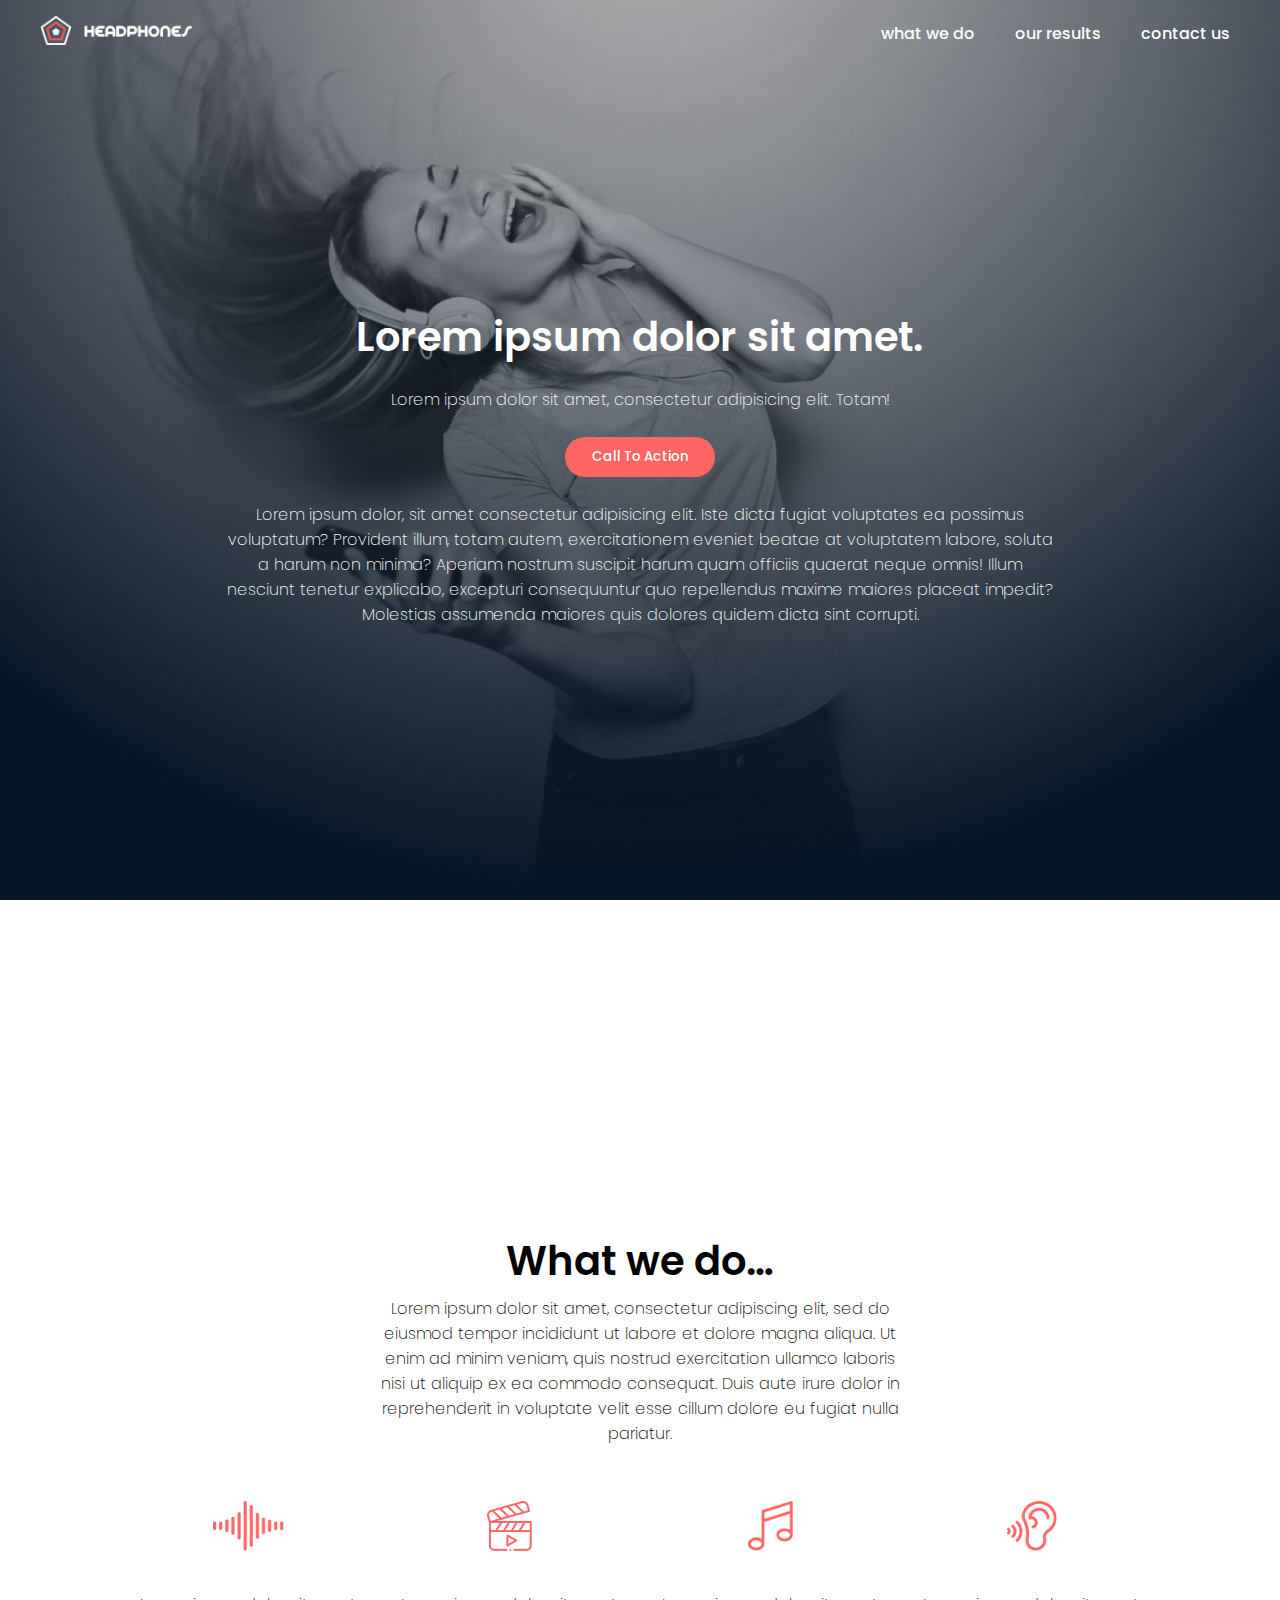
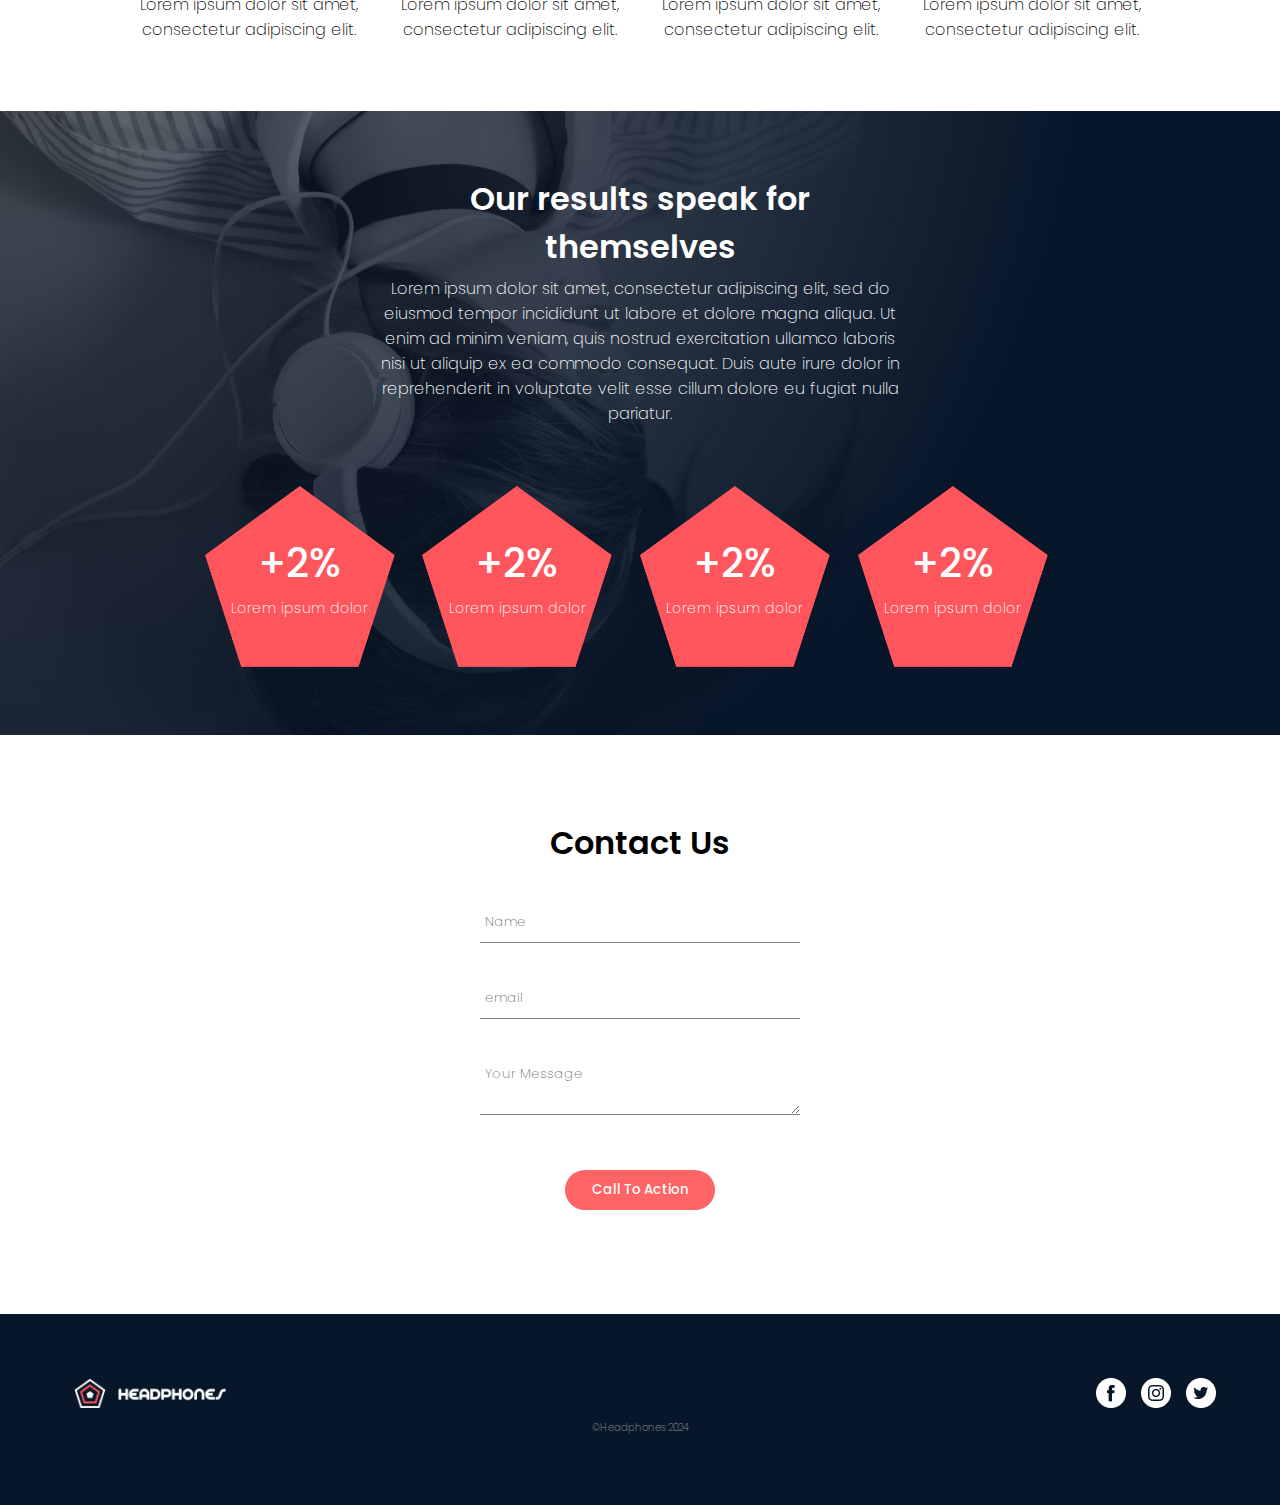
==== commit 68b58667: "center aligned the contact form, made the form 100% width and added a 5% padding. Furthermore, chang" ====
--- a/headphones/0-index.html
+++ b/headphones/0-index.html
@@ -1,159 +1,163 @@
 <!DOCTYPE html>
 <html lang="en">
-<head>
-    <meta charset="UTF-8">
-    <meta name="viewport" content="width=device-width, initial-scale=1.0">
+  <head>
+    <meta charset="UTF-8" />
+    <meta name="viewport" content="width=device-width, initial-scale=1.0" />
     <title>headphone</title>
-    <link rel="stylesheet" href="0-styles.css">
-    <link rel="stylesheet" href="smartphone_style.css">
-    <link rel="stylesheet" href="tablet_style.css">
+    <link rel="stylesheet" href="0-styles.css" />
+    <link rel="stylesheet" href="smartphone_style.css" />
+    <link rel="stylesheet" href="tablet_style.css" />
 
     <!-- Google fonts -->
-    <link rel="preconnect" href="https://fonts.googleapis.com">
-    <link rel="preconnect" href="https://fonts.gstatic.com" crossorigin>
-    <link href="https://fonts.googleapis.com/css2?family=Poppins:ital,wght@0,100;0,200;0,300;0,400;0,500;0,600;0,700;0,800;0,900;1,100;1,200;1,300;1,400;1,500;1,600;1,700;1,800;1,900&display=swap" rel="stylesheet">
-</head>
-<body>
+    <link rel="preconnect" href="https://fonts.googleapis.com" />
+    <link rel="preconnect" href="https://fonts.gstatic.com" crossorigin />
+    <link
+      href="https://fonts.googleapis.com/css2?family=Poppins:ital,wght@0,100;0,200;0,300;0,400;0,500;0,600;0,700;0,800;0,900;1,100;1,200;1,300;1,400;1,500;1,600;1,700;1,800;1,900&display=swap"
+      rel="stylesheet"
+    />
+  </head>
+  <body>
     <header>
-        <a class="logo" href="#home">
-            <img src="images/logo_headphones.png" alt="Acme Headphones Logo">
-        </a>
-       <nav>
+      <a class="logo" href="#home">
+        <img src="images/logo_headphones.png" alt="Acme Headphones Logo" />
+      </a>
+      <nav>
         <ul>
-            <li><a href="#whatwedo">what we do</a></li>
-            <li><a href="#results_section">our results</a></li>
-            <li><a href="#contact">contact us</a></li>
+          <li><a href="#whatwedo">what we do</a></li>
+          <li><a href="#results_section">our results</a></li>
+          <li><a href="#contact">contact us</a></li>
         </ul>
-       </nav>
+      </nav>
     </header>
 
     <main>
-        <section class="home" id="home">
+      <section class="home" id="home">
+        <div class="home_content">
+          <h1>Lorem ipsum dolor sit amet.</h1>
 
-            <div class="home_content">
-            <h1>
-               Lorem ipsum dolor sit amet.
-            </h1>
+          <p>
+            Lorem ipsum dolor sit amet, consectetur adipisicing elit. Totam!
+          </p>
 
-            <p>
-                Lorem ipsum dolor sit amet, consectetur adipisicing elit. Totam!
-            </p>
+          <button>Call To Action</button>
+          <p class="home_description">
+            Lorem ipsum dolor, sit amet consectetur adipisicing elit. Iste dicta
+            fugiat voluptates ea possimus voluptatum? Provident illum, totam
+            autem, exercitationem eveniet beatae at voluptatem labore, soluta a
+            harum non minima? Aperiam nostrum suscipit harum quam officiis
+            quaerat neque omnis! Illum nesciunt tenetur explicabo, excepturi
+            consequuntur quo repellendus maxime maiores placeat impedit?
+            Molestias assumenda maiores quis dolores quidem dicta sint corrupti.
+          </p>
+        </div>
+      </section>
 
-            <button>Call To Action</button>
-            <p>Lorem ipsum dolor, sit amet consectetur adipisicing elit. Iste dicta fugiat voluptates ea possimus voluptatum? Provident illum, totam autem, exercitationem eveniet beatae at voluptatem labore, soluta a harum non minima? Aperiam nostrum suscipit harum quam officiis quaerat neque omnis! Illum nesciunt tenetur explicabo, excepturi consequuntur quo repellendus maxime maiores placeat impedit? Molestias assumenda maiores quis dolores quidem dicta sint corrupti.</p>
+      <section class="whatwedo" id="whatwedo">
+        <div class="whatwedo_content">
+          <h1>What we do…</h1>
+
+          <p>
+            Lorem ipsum dolor sit amet, consectetur adipiscing elit, sed do
+            eiusmod tempor incididunt ut labore et dolore magna aliqua. Ut enim
+            ad minim veniam, quis nostrud exercitation ullamco laboris nisi ut
+            aliquip ex ea commodo consequat. Duis aute irure dolor in
+            reprehenderit in voluptate velit esse cillum dolore eu fugiat nulla
+            pariatur.
+          </p>
+        </div>
+
+        <div class="services">
+          <div class="service_card">
+            <img src="images/sound-frecuency.png" alt="" />
+            <h3>Lorem, ipsum</h3>
+            <p>Lorem ipsum dolor sit amet, consectetur adipiscing elit.</p>
+          </div>
+
+          <div class="service_card">
+            <img src="images/video.png" alt="" />
+            <h3>Lorem, ipsum</h3>
+            <p>Lorem ipsum dolor sit amet, consectetur adipiscing elit.</p>
+          </div>
+
+          <div class="service_card">
+            <img src="images/music.png" alt="" />
+            <h3>Lorem, ipsum</h3>
+            <p>Lorem ipsum dolor sit amet, consectetur adipiscing elit.</p>
+          </div>
+
+          <div class="service_card">
+            <img src="images/hearing.png" alt="" />
+            <h3>Lorem, ipsum</h3>
+            <p>Lorem ipsum dolor sit amet, consectetur adipiscing elit.</p>
+          </div>
+        </div>
+      </section>
+
+      <section class="results_section" id="results_section">
+        <div class="results_content">
+          <h1>Our results speak for themselves</h1>
+
+          <p>
+            Lorem ipsum dolor sit amet, consectetur adipiscing elit, sed do
+            eiusmod tempor incididunt ut labore et dolore magna aliqua. Ut enim
+            ad minim veniam, quis nostrud exercitation ullamco laboris nisi ut
+            aliquip ex ea commodo consequat. Duis aute irure dolor in
+            reprehenderit in voluptate velit esse cillum dolore eu fugiat nulla
+            pariatur.
+          </p>
+        </div>
+
+        <div class="container">
+          <div class="results">
+            <div class="results_card">
+              <h3>+2%</h3>
+              <p>Lorem ipsum dolor</p>
             </div>
 
-        </section>
-
-        <section class="whatwedo" id="whatwedo">
-
-            <div class="whatwedo_content">
-                <h1>
-                    What we do…
-                </h1>
-    
-                <p>
-                    Lorem ipsum dolor sit amet, consectetur adipiscing elit, sed do eiusmod tempor incididunt ut labore et dolore magna aliqua. Ut enim ad minim veniam, quis nostrud exercitation ullamco laboris nisi ut aliquip ex ea commodo consequat. Duis aute irure dolor in reprehenderit in voluptate velit esse cillum dolore eu fugiat nulla pariatur.
-                </p>
+            <div class="results_card">
+              <h3>+2%</h3>
+              <p>Lorem ipsum dolor</p>
             </div>
 
-            <div class="services">
-                <div class="service_card">
-                    <img src="images/sound-frecuency.png" alt="">
-                    <h3>Lorem, ipsum</h3>
-                    <p>Lorem ipsum dolor sit amet, consectetur adipiscing elit.</p>
-                </div>
-                <div class="service_card">
-                    <img src="images/video.png" alt="">
-                    <h3>Lorem, ipsum</h3>
-                    <p>Lorem ipsum dolor sit amet, consectetur adipiscing elit.</p>
-                </div>
-                <div class="service_card">
-                    <img src="images/music.png" alt="">
-                    <h3>Lorem, ipsum</h3>
-                    <p>Lorem ipsum dolor sit amet, consectetur adipiscing elit.</p>
-                </div>
-                <div class="service_card">
-                    <img src="images/hearing.png" alt="">
-                    <h3>Lorem, ipsum</h3>
-                    <p>Lorem ipsum dolor sit amet, consectetur adipiscing elit.</p>
-                </div>
+            <div class="results_card">
+              <h3>+2%</h3>
+              <p>Lorem ipsum dolor</p>
             </div>
 
-         
-        </section>
+            <div class="results_card">
+              <h3>+2%</h3>
+              <p>Lorem ipsum dolor</p>
+            </div>
+          </div>
+        </div>
+      </section>
 
-        <section class="results_section" id="results_section">
-
-            <div class="results_content">
-                <h1>
-                    Our results speak for themselves
-                </h1>
-    
-                <p>
-                    Lorem ipsum dolor sit amet, consectetur adipiscing elit, sed do eiusmod tempor incididunt ut labore et dolore magna aliqua. Ut enim ad minim veniam, quis nostrud exercitation ullamco laboris nisi ut aliquip ex ea commodo consequat. Duis aute irure dolor in reprehenderit in voluptate velit esse cillum dolore eu fugiat nulla pariatur.
-                </p>
-            </div>
-             
-            <div class="container">
-                
-            <div class="results">
-
-                <div class="results_card">
-                    <h3>+2%</h3>
-                    <p>Lorem ipsum dolor</p>
-                </div>
-
-                <div class="results_card">
-                    <h3>+2%</h3>
-                    <p>Lorem ipsum dolor</p>
-                </div>
-
-                <div class="results_card">
-                    <h3>+2%</h3>
-                    <p>Lorem ipsum dolor</p>
-                </div>
-
-                <div class="results_card">
-                    <h3>+2%</h3>
-                    <p>Lorem ipsum dolor</p>
-                </div>
-
-            </div>
-            </div>
-
-         
-        </section>
-
-        <section class="contact" id="contact">
-            <div class="contact_us">
-                <form action="">
-                    <h1>Contact Us</h1>
-                    <input type="text" placeholder="Name">
-                    <input type="email" placeholder="email">
-                    <textarea name="message" id="text">Your Message</textarea>
-                    <button type="submit">Call To Action</button>
-                </form>
-            </div>
-        </section>
-
+      <section class="contact" id="contact">
+        <div class="contact_us">
+          <form action="">
+            <h1>Contact Us</h1>
+            <input type="text" placeholder="Name" />
+            <input type="email" placeholder="email" />
+            <textarea name="message" id="text" placeholder="Your Message"></textarea>
+            <button type="submit">Call To Action</button>
+          </form>
+        </div>
+      </section>
     </main>
 
     <footer>
-        <div class="footer_content">
-            <div class="footer_icons">
-                <img src="images/logo_headphones.png" alt="">
-            </div>
-            <div class="footer_icons">
-                <img src="images/facebook.png" alt="">
-                <img src="images/instagram.png" alt="">
-                <img src="images/twitter.png" alt="">
-            </div>
+      <div class="footer_content">
+        <div class="footer_icons">
+          <img src="images/logo_headphones.png" alt="" />
         </div>
+        <div class="footer_icons">
+          <img src="images/facebook.png" alt="" />
+          <img src="images/instagram.png" alt="" />
+          <img src="images/twitter.png" alt="" />
+        </div>
+      </div>
 
-        <p>&copy;Headphones 2024</p>
-
+      <p>&copy;Headphones 2024</p>
     </footer>
-    
-</body>
-</html>+  </body>
+</html>
--- a/headphones/0-styles.css
+++ b/headphones/0-styles.css
@@ -22,7 +22,7 @@
   display: flex;
   justify-content: space-between;
   align-items: center;
-  padding: 10px 40px;
+  padding: 15px 40px;
 }
 
 header .logo img {
@@ -189,6 +189,9 @@
   grid-template-columns: repeat(4, 1fr);
   justify-content: space-between;
   width: 85%;
+
+  justify-content: center;
+        align-items: center;
 
 }
 
--- a/headphones/smartphone_style.css
+++ b/headphones/smartphone_style.css
@@ -1,6 +1,6 @@
 
 
-@media (max-width: 480px) and (max-width: 767px) {
+@media (max-width: 480px) and (max-width: 767px)  {
    
 
     * {
@@ -18,7 +18,6 @@
         background-attachment: fixed;
         background-repeat: no-repeat;
         height: 100vh;
-        width: 100%;
       }
       
       /* Navigation Styles */
@@ -27,7 +26,7 @@
         display: flex;
         justify-content: space-between;
         align-items: center;
-        padding: 10px 10px;
+        padding: 15px 10px;
       }
       
       header .logo img {
@@ -63,7 +62,9 @@
       .home {
         text-align: center;
         height: 100vh;
-      }
+        
+      }
+
       
       .home_content h1,
       p,
@@ -75,6 +76,7 @@
       .home_content {
         margin: 200px auto;
         padding:5px;
+        width: 85%;
       }
       
       .home_content h1,
@@ -136,7 +138,7 @@
       .services {
         display: flex;
          flex-direction: column;
-        gap: 50px;
+        gap: 25px;
         margin: 0 50px;
     
       }
@@ -161,7 +163,7 @@
         background-position: center;
         background-repeat: no-repeat;
         background-size: cover;
-        text-align: center;
+
       }
       
       .results_content h1{
@@ -174,7 +176,7 @@
       }
 
       .results_section {
-        padding: 5% 10%;
+        padding: 5%;
         background-color: #fff;
         text-align: center;
         gap: 50px;
@@ -187,25 +189,24 @@
       }
       
       .results_content {
-        margin: 0 50px;
-        text-align: center;
-        padding-bottom: 50px;
+        margin: 0 25px;
+        text-align: center;
+        padding-bottom: 25px;
+      }
+      
+      .container{
+        display: flex;
+        justify-content: center;
+      }
+      
+      .container  .results {
         display: flex;
         flex-direction: column;
+        gap: 25px 0;
+        margin: 10px auto;
+
         justify-content: center;
-      }
-      
-      .container{
-        display: flex;
-        justify-content: center;
-      }
-      
-      .results {
-        display: grid;
-        grid-template-columns: repeat(2, 1fr);
-        grid-template-rows: repeat(2, 1fr);
-        gap: 20px;
-        width: 90%;
+        align-items: center;
       
       }
       
@@ -233,19 +234,21 @@
       
       .contact {
         background-color: #fff;
-        padding: 5% 10%;
-      }
-      
-      .contact_us form{
-          margin: 0 auto;
-      }
+        padding: 5%;
+      }
+      
+     .contact_us{
+        display: flex;
+        justify-content: center;
+        align-items: center;
+        width: 100%;
+        
+     }
       
       .contact_us form {
         display: flex;
         flex-direction: column;
-        gap: 35px;
-        width: 320px;
-        padding: 20px;
+        gap: 25px 0;
         text-align: center;
         text-align: center;
         
@@ -280,13 +283,17 @@
           text-align: center;
           padding: 5% 5%;
       }
+
+      footer .footer_content .footer_icons{
+        margin: 10px 0;
+      }
       
       footer .footer_content{
-          display: flex;
-          flex-direction: row;
-          gap: 10px;
-          justify-content: center;
-      
+        display: flex;
+        flex-direction: column;
+         justify-content: center;
+         align-items: center;
+         
       }
       
       .footer_content img{
--- a/headphones/tablet_style.css
+++ b/headphones/tablet_style.css
@@ -1,7 +1,8 @@
 
 
-@media (min-width: 769px){
+@media (max-width: 720px) and (max-width: 1080px)  {
    
+
     * {
         font-family: "Poppins", sans-serif;
         font-weight: 200;
@@ -21,22 +22,26 @@
       
       /* Navigation Styles */
       
-      /* Style the header */
       header {
         display: flex;
         justify-content: space-between;
         align-items: center;
-        padding: 10px 40px;
+        padding: 15px 10px;
       }
       
       header .logo img {
         height: 30px;
+      
       }
       
       nav ul {
         list-style-type: none;
         display: flex;
         gap: 20px;
+      }
+
+      ul li a{
+        display: none;
       }
       
       nav ul li a {
@@ -57,7 +62,9 @@
       .home {
         text-align: center;
         height: 100vh;
-      }
+        
+      }
+
       
       .home_content h1,
       p,
@@ -68,8 +75,8 @@
       
       .home_content {
         margin: 200px auto;
-        padding: 20px;
-        width: 65%;
+        padding:5px;
+        width: 85%;
       }
       
       .home_content h1,
@@ -111,7 +118,7 @@
       /* What we do section */
       
       .whatwedo {
-        padding: 5% 10%;
+        padding: 5%;
         background-color: #fff;
         text-align: center;
         gap: 50px;
@@ -123,16 +130,17 @@
       }
       
       .whatwedo_content {
-        margin: 0 250px;
-        text-align: center;
-        padding-bottom: 50px;
+        margin: 0 25px;
+        text-align: center;
+        padding-bottom: 25px;
       }
       
       .services {
-        display: grid;
-        grid-template-columns: repeat(4, 1fr);
-        justify-content: space-around;
-        gap: 20px;
+        display: flex;
+         flex-direction: column;
+        gap: 25px;
+        margin: 0 50px;
+    
       }
       
       .service_card img {
@@ -145,6 +153,7 @@
       
       .service_card {
         text-align: center;
+        margin: 50px 0;
       }
       
       /* Results Section */
@@ -154,7 +163,7 @@
         background-position: center;
         background-repeat: no-repeat;
         background-size: cover;
-        text-align: center;
+
       }
       
       .results_content h1{
@@ -165,8 +174,9 @@
       .results_card p{
           font-size: 14px;
       }
+
       .results_section {
-        padding: 5% 10%;
+        padding: 5%;
         background-color: #fff;
         text-align: center;
         gap: 50px;
@@ -179,20 +189,24 @@
       }
       
       .results_content {
-        margin: 0 250px;
-        text-align: center;
-        padding-bottom: 50px;
-      }
+        margin: 0 25px;
+        text-align: center;
+        padding-bottom: 25px;
+      }
+      
       .container{
         display: flex;
         justify-content: center;
       }
       
-      .results {
-        display: grid;
-        grid-template-columns: repeat(4, 1fr);
-        justify-content: space-between;
-        width: 85%;
+      .container  .results {
+        display: flex;
+        flex-direction: column;
+        gap: 25px 0;
+        margin: 10px auto;
+
+        justify-content: center;
+        align-items: center;
       
       }
       
@@ -220,19 +234,21 @@
       
       .contact {
         background-color: #fff;
-        padding: 5% 10%;
-      }
-      
-      .contact_us form{
-          margin: 0 auto;
-      }
+        padding: 5%;
+      }
+      
+     .contact_us{
+        display: flex;
+        justify-content: center;
+        align-items: center;
+        width: 100%;
+        
+     }
       
       .contact_us form {
         display: flex;
         flex-direction: column;
-        gap: 35px;
-        width: 320px;
-        padding: 20px;
+        gap: 25px 0;
         text-align: center;
         text-align: center;
         
@@ -267,12 +283,17 @@
           text-align: center;
           padding: 5% 5%;
       }
+
+      footer .footer_content .footer_icons{
+        margin: 10px 0;
+      }
       
       footer .footer_content{
-          display: flex;
-          flex-direction: row;
-          justify-content: space-between;
-      
+        display: flex;
+        flex-direction: column;
+         justify-content: center;
+         align-items: center;
+         
       }
       
       .footer_content img{
